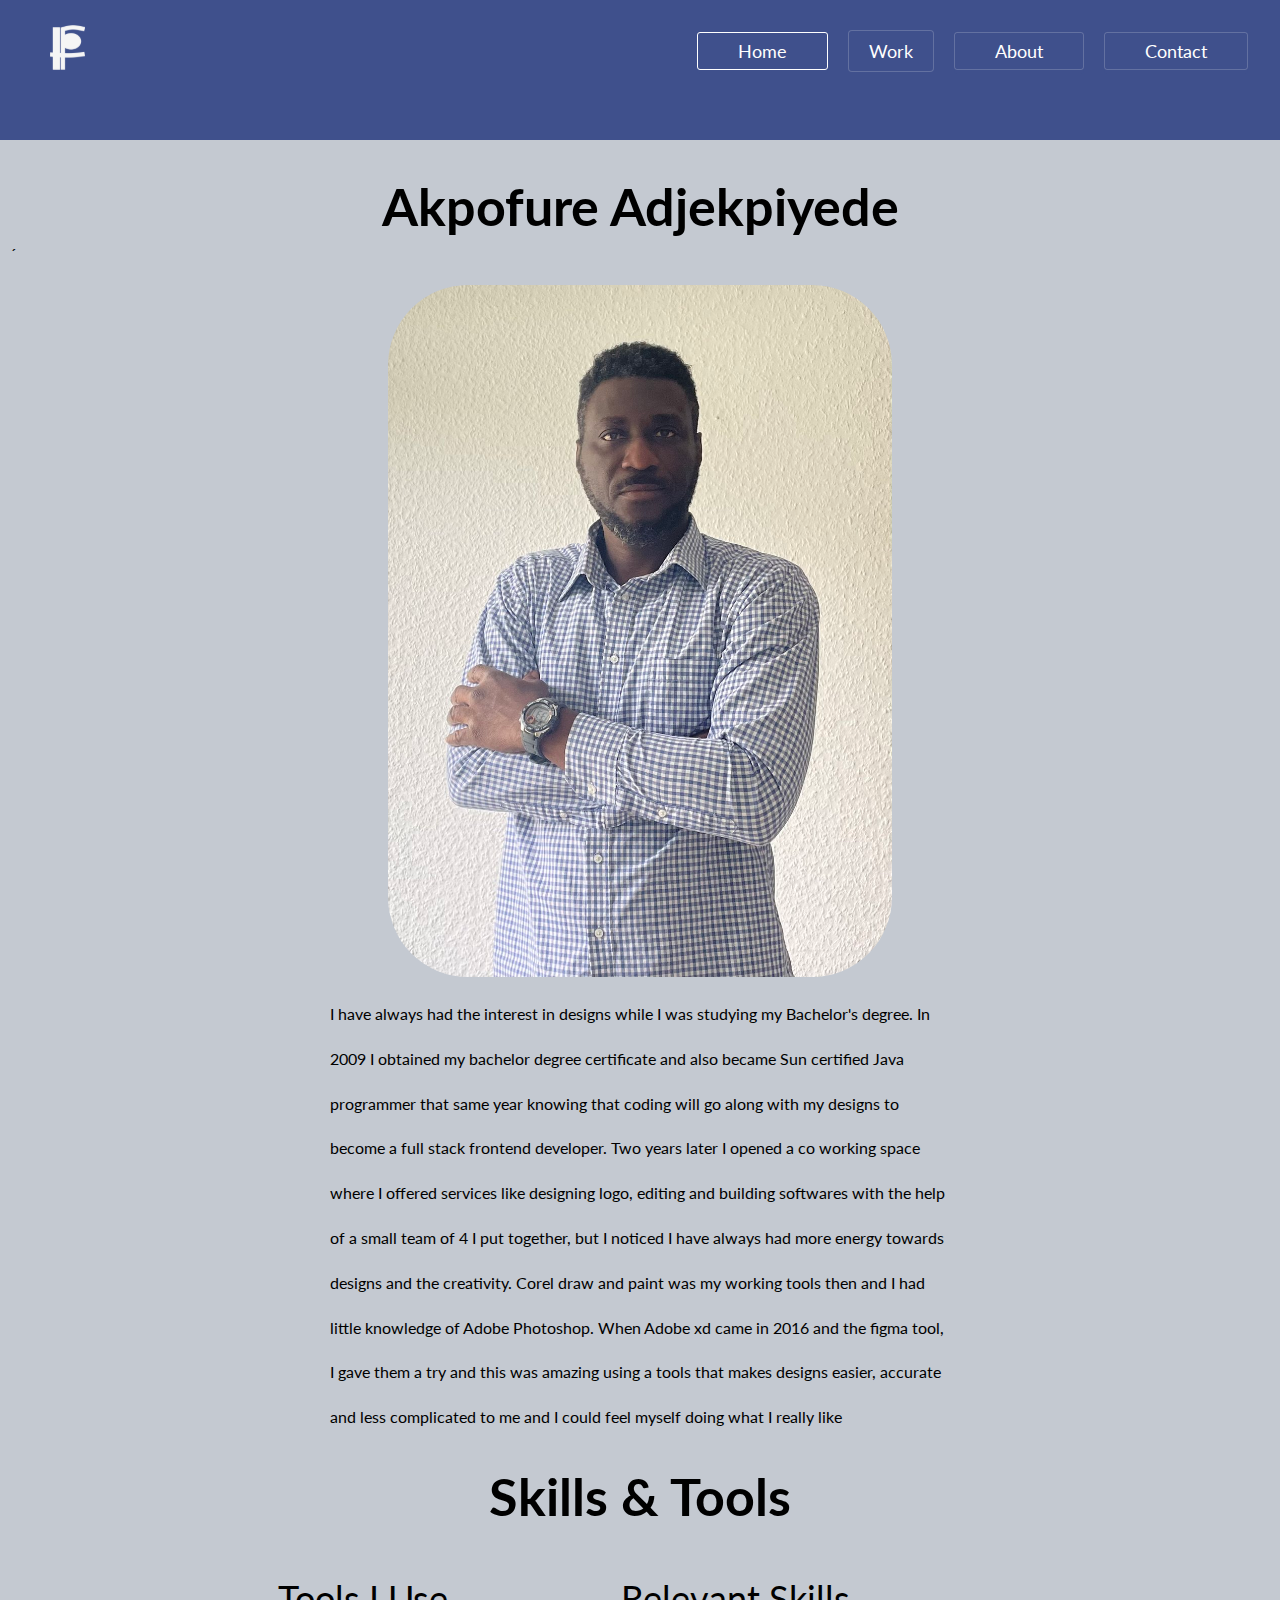
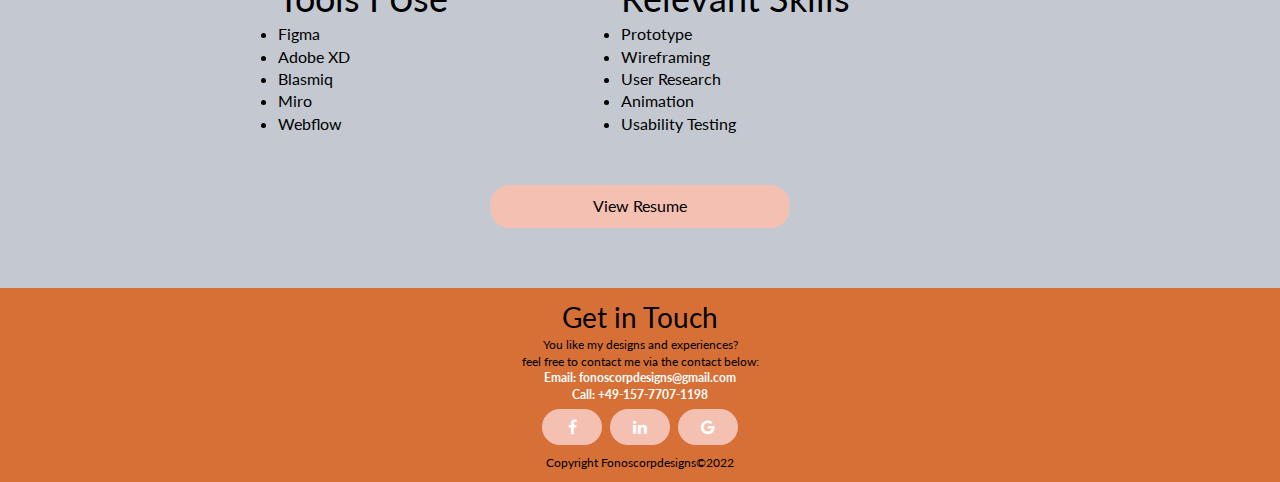
==== about.html @ 15b3d76a "Initial commit" ====
<!DOCTYPE html>
<html lang="en" dir="ltr">
<!--Head Section-->

<head>
    <meta charset="utf-8">
    <meta name="viewport" content="width=device-width, initial scale=1">
    <title>Fonoscorp Designs</title>
    <link rel="icon" type="image/x-icon" href="img/favicon.ico">
    <link href="https://fonts.googleapis.com/css?family=Lato:300,400,700" rel="stylesheet">
    <link rel="stylesheet" href="css/style.css">
    <link rel="stylesheet" href="https://cdnjs.cloudflare.com/ajax/libs/font-awesome/4.7.0/css/font-awesome.min.css">
    <script src="https://code.jquery.com/jquery-3.6.1.min.js" integrity="sha256-o88AwQnZB+VDvE9tvIXrMQaPlFFSUTR+nldQm1LuPXQ=" crossorigin="anonymous"></script>
    <script src="js/script.js"></script>
</head>

<body>
    <!--Header Section-->
   <header>
    <div class="container top-heading">
      <div class="navtoggle" id="myNavtoggle">
        <label class="logo"><a href="index.html">
            <img src="img/logo-1.svg" alt="Fonoscorp"></a>
        </label>
        <nav>
          <ul>
        <li><a class="active" href="index.html">Home</a></li>
<li class="dropdown">
  <div onclick="myFunction()" class="dropbtn">Work</div>
  <div id="myDropdown" class="dropdown-content">
    <a href="android.html">SoundMix</a>
	  <a href="pocket-vault.html">Pocket Vault</a>
    <a href="vintage-app.html">Vintage App</a>
  </div>
</li>
            <li><a href="about.html">About</a></li>
            <li><a href="#footer">Contact</a></li>
            <li><a href="javascript:void(0);" class="icon" onclick="menuToggle()"><i class="fa fa-bars"></i></a></li>
          </ul>

        </nav>
      </div>
    </div>
  </header>


    <div class="main">

        <!--Main Hero Section-->

        <!--Project Section-->
        <div class="column profile-name">
            <h2>
                Akpofure Adjekpiyede
            </h2>
        </div>´

        <div class="profile-pic">
            <picture>
                <img src="img/vintage-app-img/profile_pic.jpeg" alt="Project 1" />
            </picture>
        </div>
        <div class="container">
            <!--Project 1 Section-->

            <div class="row">
                <div class="column about">
                    <p>I have always had the interest in designs while I was studying my Bachelor's degree.

                        In 2009 I obtained my bachelor degree certificate and also became Sun certified Java programmer that same year knowing that coding will go along with my designs to become a full stack frontend developer.

                        Two years later I opened a co working space where I offered services like designing logo, editing and building softwares with the help of a small team of 4 I put together, but I noticed I have always had more energy towards designs and the creativity.

                        Corel draw and paint was my working tools then and I had little knowledge of Adobe Photoshop. When Adobe xd came in 2016 and the figma tool, I gave them a try and this was amazing using a tools that makes designs easier, accurate and less complicated to me and I could feel myself doing what I really like
                    </p>
                </div>
            </div>
            <!--Project 2 Section-->
            <div class="row tools-and-skills-heading">
                <h2>Skills & Tools</h2>
            </div>
            <div class="grid-container-2">
                <div class="grid-item-2">
                    <h4>Tools I Use</h4>
                    <ul>
                        <li>Figma</li>
                        <li>Adobe XD</li>
                        <li>Blasmiq</li>
                        <li>Miro</li>
                        <li>Webflow</li>
                    </ul>
                </div>
                <div class="grid-item-2">
                    <h4>Relevant Skills</h4>
                    <ul>
                        <li>Prototype</li>
                        <li>Wireframing</li>
                        <li>User Research</li>
                        <li>Animation</li>
                        <li>Usability Testing</li>
                    </ul>
                </div>
            </div>

            <div class="column">
                <div class="resume">
                    <a href="img/cv/cvdocu.pdf" class="button">View Resume</a>
                </div>
            </div>
        </div>
    </div>

    <!--Footer Section-->



    <footer>
		<div class="foot-menu">
        <div class="container">
            <div class="contact-text">

                <h3>Get in Touch</h3>
                <p>You like my designs and experiences?<br>
                    feel free to contact me via the contact below:</p>
            </div>
            <div class="contact">
                Email: <a href="mailto:fonoscorp1@gmail.com">fonoscorpdesigns@gmail.com</a><br>
                Call: <a href="tel:+4915777071198">+49-157-7707-1198</a>
            </div>



            <div class="social-link">
                <a href="https://www.facebook.com/" class="fa fa-facebook"></a>
                <a href="https://www.linkedin.com/" class="fa fa-linkedin"></a>
                <a href="https://www.google.com/" class="fa fa-google"></a>
            </div>

            <div class="copy">
                <p>Copyright Fonoscorpdesigns&copy;2022</p>
            </div>

        </div>
</div>
    </footer>

</body></html>
---- css/style.css ----
/*
Colors used:
Primary Color (Blue): #1877F2;
Secondary Color (Green): #white; */

* {
    padding: 0;
    margin: 0;
}

body {
    
    font-family: 'Lato', sans-serif;
    line-height: 1.4;
}

/* =======header=========== */
.logo {
    width: 40%;
}

.logo img {
    width: 30px;
    margin-bottom: 10px;
    margin-left: 20px;

}
.navtoggle li:not(:last-child) {
    display: none;
}
nav li {
    display: inline-block;
    margin: 0 10px;
    line-height: 40px;
    font-size: 12px;
    list-style: none;
    margin-bottom: 10px;
    border: 2px solid rgba(159, 191, 221, 0.3);
    border-radius: 2px;
}
nav li:last-child {
    border: 0;
    margin: 0;
    line-height: 0;
    color: green;
}


nav a {
    color: while;
    font-size: 16px;
    border: 1px solid transparent;
    padding: 2px 6px;
    border-radius: 3px;
}

.container {
    padding: 10px;
    margin: auto;
}

.top-heading {
    background-color: #3F508C;
}

img {
    width: 100%;
}

.project-pic {
    width: 40%;
    margin-left: auto;
    margin-right: auto;
}

.profile-pic {
    width: 80%;
    margin-left: auto;
    margin-right: auto;
}

.frames {
    width: 60%;
    margin-left: auto;
    margin-right: auto;
}

.row {
    display: inline-block;
    margin-bottom: 20px;
}

h2 {
    text-align: center;
    font-size: 3.25em;
    font-weight: 700;
}

h3 {
    font-size: 1.75em;
    font-weight: 400;
}

.preview {
    width: 80%;
    text-align: center;
    margin-left: auto;
    margin-right: auto;
}

h4 {
    width: 100%;
    align-content: center;
    font-size: 2.25em;
    font-weight: 400;
}

h5 {
    text-align: center;
    margin-top: 0;
    margin-bottom: 10px;
    padding: 30px;
}

a {
    text-decoration: none;
    color: #ffffff;
}

a:hover {
    color: #D77037;
}

a:active {
    color: #3F508C;
}

/* ========dropdown section========== */
.dropbtn {
  background-color: #3F508C;
  color: #fff;
  font-size: 18px;
  border: none;
  cursor: pointer;
	border: 1px solid rgba(255, 255, 255, 0.19);
	padding: 0px 20px;
	border-radius: 4px;
	transition: ease-out 0.3s;

}

.dropbtn:hover {
		 color: #D77037;

}

.dropdown {
  position: relative;
  display: inline-block;
	color: #fff;
}
.dropdown li {
	background-color: #3F508C;
}

.dropdown-content {
  display: none;
  position: absolute;
  min-width: 160px;
  overflow: auto;
  box-shadow: 0px 8px 16px 0px rgba(0,0,0,0.2);
  z-index: 1;
}

.dropdown-content a {
  color: black;
  background-color: #f1f1f1;
  padding: 2px 16px;
	height: 40px;
  text-decoration: none;
  display: block;
  margin-bottom: 2px;
}

.dropdown a:hover {background-color: #ddd;}

.show {display: block;}

/* ========main section========== */
.main {
    margin-top: 20px;
    padding: 10px;
}

.grid-container {
    margin-bottom: 30px;
}

.grid-item-2 {
    width: 60%;
    padding: 10px;
    margin-left: auto;
    margin-right: auto;
}

.grid-item-3 {
    width: 60%;
    margin-left: auto;
    margin-right: auto;
}

.grid-item-3 img {
    width: 100%;
}

.main-project {
    margin-top: 20px;
    padding: 10px;
}

.profile-name {
    text-align: center;
}

.profile-pic img {
    border-radius: 80px;
}

.ideation ul {
    padding-top: 20px;
    margin: auto;
}

.brief,
.wireframe-text p {
    text-align: center;
    margin-top: 20px;
    margin-bottom: 20px;
}

.mockups {
    margin-top: 20px;
}

.tools-and-skills-heading {
    width: 100%;
    text-align: center;
}

.button {
    width: 280px;
    display: inline-block;
    text-align: center;
    color: #000;
    background-color: #F4C0B2;
    text-decoration: none;
    font-weight: 400;
    box-shadow: inset 0 0 0 0 #D77037;
    padding: 10px;
    border-radius: 20px;
    transition: ease-out 0.3s;
    margin-top: 10px;
}

.button:hover {
    box-shadow: inset 300px 0 0 0 #EDA379;
    cursor: pointer;
    color: #000;
}

.resume {
    text-align: center;
}
/* =======Pocket Vault=========== */
.project-heading{
	width: 60%;
	text-align: center;
	margin-left: auto;
	margin-right: auto;
	margin-top: 40px;
}
.guiding-heading {
	text-align: center;
	margin-top: 40px;
}
.the-w-heading {
	width: 80%;
	margin-left: auto;
	margin-right: auto;
}
.the-w-heading li {
	text-align: left;
}
.guiding-text {
	margin-bottom: 10px;
}
.explain-area {
	margin-top: 40px;
}
.explain-area p{
	margin-bottom: 10px;
	background-color: #F4C211;
	padding: 20px;
	border-radius: 20px;
}
.workflow-tab {
	background-color: #fff;
}
/* =======iOS and Android=========== */
.approach-tab {
	margin-top: 20px;
}
.research-area p {
	background-color: #D77037;
	padding: 10px;
	color: #fff;
	margin-bottom: 20px;
	margin-top: 10px;
}
.sketch-tab {
	margin-top: 40px;
}
.findings-area {
	margin-top: 40px;
	text-align: center;
}
.findings-tab {
	margin-bottom: 20px;
}
.flow-area {
	background-color: #D77037;
}
.wireframes-area {
	margin-top: 40px;
	margin-bottom: 30px;
}
.wireframes-area p{
	text-align: center;
}
.wireframes-tab {
	margin-bottom: 30px;
}
.style-tab {
	margin-top: 30px;
}
.sub-heading {
	text-align: center;
}
.style-tab{
	text-align: center;
}
.font-area {
	display: flex;
	text-align: center;
	
}
.styling {
	width: 50%;
	margin-left: auto;
	margin-right: auto;
}
.final-designs-area img{
	margin-bottom: 20px;
}



/* ========Footer========== */

.contact-text p {
    text-align: center;
    font-size: 12px;
}

.foot-menu {
    background-color: #D77037;
    text-align: center;
}

.contact,
.contact a {
    font-size: 12px;
    color: #ffffff;
    font-weight: 700
}

.contact a:hover {
    color: #D9D9D9;
}

.fa-bars {
    padding: 6px;
    font-size: 30px;
    width: 40px;
    border-radius: 4px;
    text-align: center;
    text-decoration: none;
    margin: 5px 2px;
}
.fa-facebook,
.fa-linkedin,
.fa-google{
    padding: 10px;
    font-size: 30px;
    width: 40px;
    border-radius: 20px;
    text-align: center;
    text-decoration: none;
    margin: 5px 2px;
}
.fa-bars:hover {
    opacity: 0.7;
    color: #F4C0B2;
}
.fa:hover {
    opacity: 0.7;
    color: #3F508C;
    background-color: #F4C0B2;
}

.fa-facebook {
    background-color: #F4C0B2;
    color: #ffffff;
}
.fa-facebook:hover {
    background-color: #F4C0B2;
    color: #3F508C;
}
.fa-linkedin {
    background-color: #F4C0B2;
    color: #ffffff;
}
.fa-linkedin:hover {
    background-color: #F4C0B2;
    color: #3F508C;
}

.fa-google {
    background-color: #F4C0B2;
    color: #ffffff;
}
.fa-google:hover {
    background-color: #F4C0B2;
    color: #3F508C;
}

.copy {
    width: 100%;
    font-size: 12px;
    display: inline-block;
    text-align: center;
}
.travel-project-pic {
    width: 100%;
    max-width: 100%;
    height: auto;
}

@keyframes color-change {
    from {
        fill: #edc655;
    }

    to {
        fill: #f76414;
    }
}

.sun {
    animation-duration: 4s;
    animation-name: color-change;
    animation-iteration-count: infinite;
    animation-direction: alternate;
    animation-timing-function: linear;
}

.sun {
    animation: 4s color-change infinite alternate linear;
}

@keyframes cloud-move {
    from {
        transform: translate(0, 50px);
    }

    to {
        transform: translate(200px, 50px);
    }
}

.cloud-front {
    animation-duration: 30s;
    animation-name: cloud-move;
    animation-iteration-count: infinite;
    animation-direction: alternate;
    animation-timing-function: linear;
}

@keyframes cloud-move-reverse {
    from {
        transform: translate(446px, 48px);
    }

    to {
        transform: translate(100px, 48px);
    }
}

.cloud-back {
    animation: 34s cloud-move-reverse infinite alternate linear;
}

.navtoggle,
.responsive {
    position: relative;
}

.navtoggle li .icon {
    position: absolute;
    right: 0;
    top: 2px;
    font-size: 38px;
}

.navtoggle.responsive li {
    display: block;
}


.logo img {
    margin-top: 15px;
}
.specifics-area {
		background-color: #FEBF9C;
	}
.iosframe {
	width: 80%;
	margin-left: auto;
	margin-right: auto;
		margin-top: 20px;
	}
.iosname {
	text-align: center;
	margin-top: 40px;
}

/* ========Responsive========== */
@media screen and (max-width: 374px) {
    nav ul {
        width: 100%;
    }

    nav li {
        padding: 0;
        margin: 0;
    }
	
}


@media screen and (min-width: 768px) {
    body {
    background-color: #C4C9D1;
}
    .navtoggle li .icon {
        display: none;
    }

    .navtoggle li:not(:last-child) {
        display: inline-block;
    }

    .logo {
        width: 30%;
        float: left;
        margin-top: 0;
    }

    .logo img {
        width: 35px;
    }

    nav {
        height: 100px;
        width: 100%;
        background: #3F508C;
        padding-top: 20px;
    }

    nav > ul > li {
        display: inline-block;
    }

    nav ul {
        float: right;
        margin-right:40px;

    }

    nav li {
        display: inline-block;
        margin: 0 2px;
        line-height: 40px;
        border-radius: 4px;
        background-color: #3F508C;
        border: none;
    }
    nav li:hover {
    border: 0 solid white;
        transition: .9s;

}

    nav a {
        font-size: 18px;
        border: 1px solid rgba(255, 255, 255, 0.19);
        padding: 7px 20px;
    }

    a:hover {
        transition: .5s;
    }
    .active {
        border: 1px solid white;
        transition: .5s;
    }

    .profile-pic {
        width: 40%;
        margin-left: auto;
        margin-right: auto;
    }

    .container {
        margin: auto;
    }

    a:active {
        color: #D77037;
    }

    h5 {
        margin-left: auto;
        margin-right: auto;
        font-size: 24px;
        padding: 0;

    }

    /* ========index========== */
    .grid-container {
        width: 100%;
        display: grid;
        grid-template-columns: 55% 45%;
        padding: 10px;
    }

    .grid-item {
        padding: 10px;
        font-size: 17px;
        text-align: center;
    }

    /* ========my work========== */
    .grid-item h3 {
        font-size: 24px;
        margin-top: 40px;
    }

    .grid-item-3 h5 {
        font-size: 16px;
        padding: 0;
    }

    .grid-item-3 {
        padding: 10px;
        margin-left: auto;
        margin-right: auto;
    }

    .grid-container-3 {
        width: 100%;
        display: grid;
        grid-template-columns: auto auto auto auto;
    }

    .grid-container-2 {
        width: 100%;
        display: grid;
        grid-template-columns: 50% 50%;
        padding: 10px;

    }

    .grid-container-2 {
        width: 100%;
        display: grid;
        grid-template-columns: 50% 50%;
        padding: 10px;

    }

   .grid-item-2 {
        width: 80%;
        padding: 10px;
        margin-left: auto;
        margin-right: auto;
    }

    .tools-and-skills-heading {
        width: 100%;
        text-align: center;
    }

    /* ========about========== */
    .resume {
        margin-top: 20px;
        margin-bottom: 40px;
    }

    .about p {
        width: 60%;
        margin-left: auto;
        margin-right: auto;
    }
	
	.findings-area {
		display: flex;
	}
	.findings-tab {
		width: 100%;
		padding: 40px;
	}
	.finding-text p {
		text-align: center;
		width: 80%;
		margin-left: auto;
		margin-right: auto;
		margin-top: 0;
		margin-bottom: 40px;
	}
	.specifics-area {
		background-color: #FEBF9C;
	}
	.guiding-heading-pics {
		display: flex;
		width: 80%;
		margin-left: auto;
		margin-right: auto;
	}
	.specifiecs-area {
		padding: 40px;
	}
	.explain-area {
		width: 60%;
		padding: 40px;
		margin-left: auto;
		margin-right: auto;
	}
	.delivery-area {
		width: 60%;
		margin-left: auto;
		margin-right: auto;
	}
	
}

@media screen and (min-width: 992px) {
     body {
    background-color: #C4C9D1;
}
    .navtoggle li .icon {
        display: none;
    }

    .logo {
        float: left;
        margin-left: 20px;
        width: 50px;
    }

    .logo img {
        width: 35px;
    }

    nav {
        height: 100px;
        width: 100%;
        background: #3F508C;
        padding-top: 20px;
    }

    nav ul {
        float: right;
        margin-right: 10px;
    }

    nav li {
        display: inline-block;
        margin: 0 8px;
        line-height: 40px;
        border-radius: 4px;
        background-color: #3F508C;
        border: none;
    }

    nav a {
        font-size: 18px;
        border: 1px solid rgba(255, 255, 255, 0.19);
        padding: 7px 40px;
    }

     a:hover {
        transition: .5s;
    }
    .active {
        border: 1px solid white;
        transition: .5s;
    }
    h5 {
        font-size: 24px;
        width: 40%;
        margin: auto;
        padding: 10px;
    }

    .grid-container {
        width: 100%;
        display: grid;
        grid-template-columns: 60% 40%;
    }

    .grid-container-3 {
        width: 100%;
        display: grid;
        grid-template-columns: auto auto auto auto;
    }

    .grid-item-3 {
        padding: 10px;
        margin-left: auto;
        margin-right: auto;
    }

    .grid-item-3 h5 {
        width: 100%;
    }

    .grid-item {
        padding: 10px;
        font-size: 17px;
        text-align: center;
    }

    .grid-item h3 {
        margin-top: 120px;
    }

    .grid-container-2 {
        width: 60%;
        display: grid;
        grid-template-columns: auto auto;
        padding: 10px;
        margin-left: auto;
        margin-right: auto;
    }

    .grid-item-2 {
        width: 100%;
        padding: 10px;
        margin-left: auto;
        margin-right: auto;
    }

    .wireframe-text p {
        width: 60%;
        text-align: center;
        margin-left: auto;
        margin-right: auto;
    }

    .main-project {
        margin-top: 20px;
    }

    h2 {
        text-align: center;

    }

    .resume {
        margin-top: 20px;
        margin-bottom: 40px;
    }

    .profile-pic {
        width: 40%;
        margin-left: auto;
        margin-right: auto;
    }

    .project-pic img {
        display: block;
        width: 400px;
        margin-left: auto;
        margin-right: auto;
    }

    .preview h5 {
        width: 40%;
        text-align: center;
        margin-left: auto;
        margin-right: auto;
    }

    .profile-name {
        width: 100%;
        margin-left: auto;
        margin-right: auto;
    }

    .about p {
        width: 50%;
        margin: auto;
        line-height: 2.8;
    }

    .tools-and-skills-heading {
        width: 100%;
        text-align: center;
    }

    .profile-pic {
        margin-top: 20px;
        margin-left: auto;
        margin-right: auto;
    }


    .brief {
        width: 60%;
        margin-left: auto;
        margin-right: auto;
    }

    .ideation,
    .typo,
    .frames,
    .mockups {
        padding: 10px;
    }

    .mockups {
        width: 70%;
        margin-left: auto;
        margin-right: auto;
    }

    .frames {
        width: 40%;
        margin-left: auto;
        margin-right: auto;
    }

    .button {
        color: #000;
        transition: 0.2s opacity;
    }

    .button:hover {
        color: #000;
    }

    .travel-project-pic {
        width: 100%;
        max-width: 100%;
        height: auto;
    }
	
	.research-area {
		display: flex;
	}
	.approach-tab {
		width: 100%;
		padding: 10px;
	}
	
	.the-w-heading {
		margin-bottom: 40px;
	}
	
	/* ========iOS and Android========== */
	.project-pic {
		float: left;
	}
	.findings-area {
		display: flex;
	}
	.findings-tab {
		width: 100%;
		padding: 40px;
	}
	.finding-text p {
		text-align: center;
		width: 80%;
		margin-left: auto;
		margin-right: auto;
		margin-top: 0;
		margin-bottom: 40px;
	}
	.iosname {
		text-align: center;
		margin-top: 40px;
	}
	.iosframe {
		display: flex;
		margin-top: 20px;
		
	}
	.specifics-area {
		background-color: #FEBF9C;
	}
	.wireframes-area {
		width: 25%;
		padding: 10px;
	}
	.styleicons {
		display: flex;
	}
	.style-tab {
		width: 100%;
		padding: 20px;
	}
	.style-tab-area {
		display: flex;
	}
	.style-tab-area img {
		max-width: 30%;
		padding: 20px;
	}
	.final-designs-area {
		width: 100%;
		display: grid;
  	grid-template-columns: auto auto auto auto auto;
	}
	.pics {
		padding: 10px;
	}

	
	/* ========Pocket vault========== */
	
	.guide-n-deliverables {
		display: flex;
		width: 80%;
		margin-top: 40px;
		margin-left: auto;
		margin-right: auto;
	}
	.the-w-heading p{
		width: 80%;
		margin-left: auto;
		margin-right: auto;
	}
	.delivery-area img {
		width: 80%;
	}
	.guiding-n-explain {
		display: flex;
		margin-bottom: 40px;
	}
	.guiding-heading {
		width: 80%;
		margin-left: auto;
		margin-right: auto;
	}
	.guiding-heading-pics {
		display: flex;
		width: 80%;
		margin-left: auto;
		margin-right: auto;
	}
	.guiding-heading-pics img{
		width: 80%;
	}
	.the-w-heading {
		margin-top: 40px;
	}
	.specifiecs-area {
		padding: 40px;
	}
	.explain-area {
		width: 60%;
		padding: 40px;
		margin-left: auto;
		margin-right: auto;
	}
	
/* ========Osusu Games========== */
	
	.low-frames {
	width: 80%;
	margin-left: auto;
	margin-right: auto;
}
.all-games{
	display: flex;
}
.all-games img {
	padding: 20px;
	width: 80%;
}
	
	
    @keyframes color-change {
        from {
            fill: #edc655;
        }

        to {
            fill: #f76414;
        }
    }

    .sun {
        animation-duration: 4s;
        animation-name: color-change;
        animation-iteration-count: infinite;
        animation-direction: alternate;
        animation-timing-function: linear;
    }

    .sun {
        animation: 4s color-change infinite alternate linear;
    }

    @keyframes cloud-move {
        from {
            transform: translate(0, 50px);
        }

        to {
            transform: translate(200px, 50px);
        }
    }

    .cloud-front {
        animation-duration: 30s;
        animation-name: cloud-move;
        animation-iteration-count: infinite;
        animation-direction: alternate;
        animation-timing-function: linear;
    }

    @keyframes cloud-move-reverse {
        from {
            transform: translate(446px, 48px);
        }

        to {
            transform: translate(100px, 48px);
        }
    }

    .cloud-back {
        animation: 34s cloud-move-reverse infinite alternate linear;
    }
}
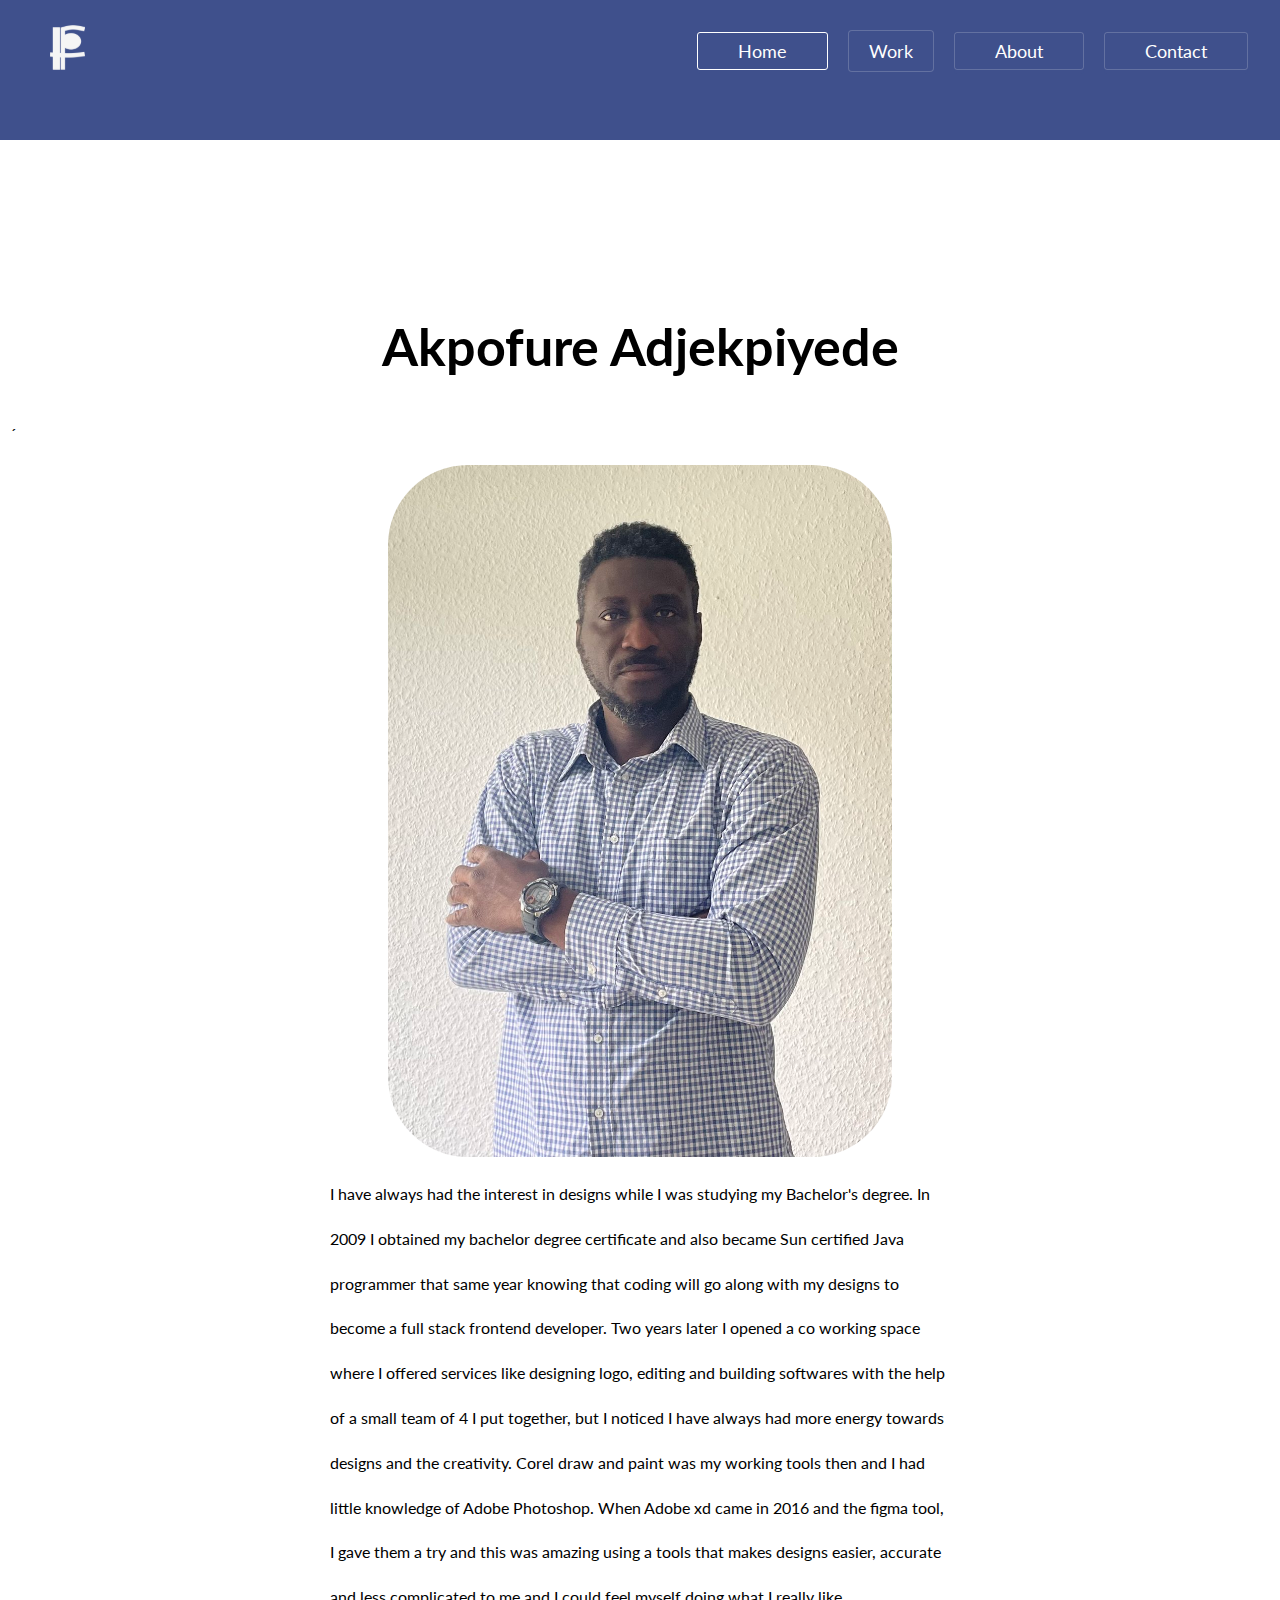
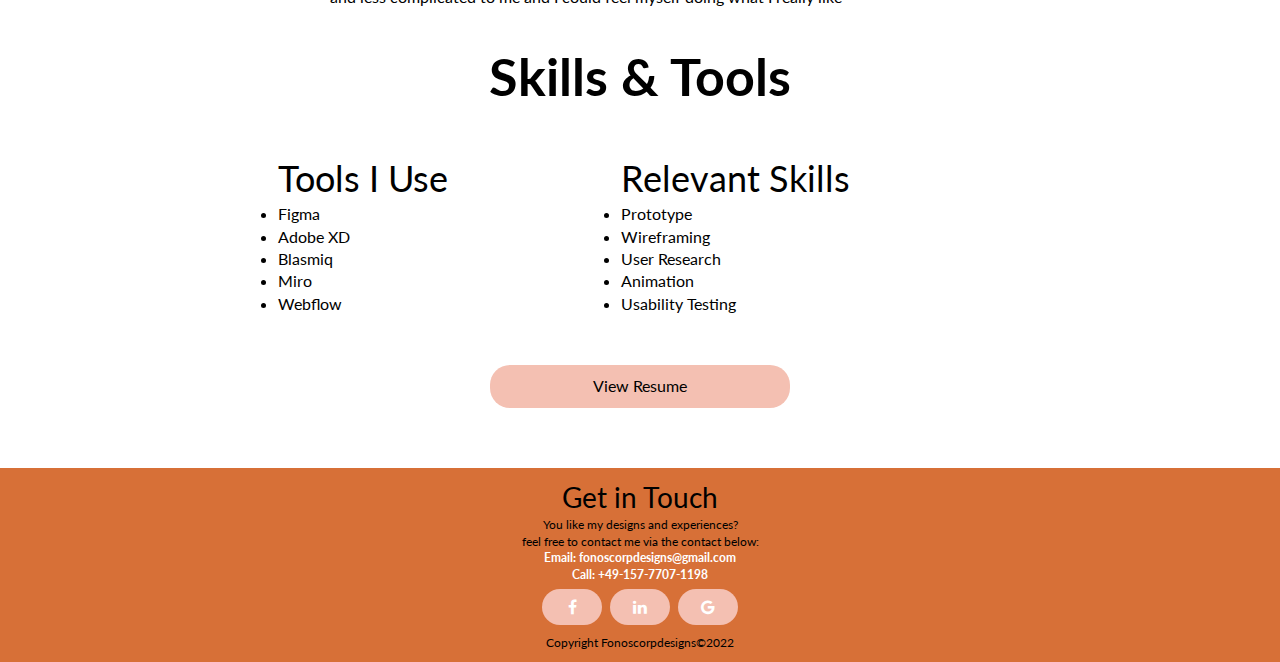
==== commit 6304d2ca: "updated" ====
--- a/about.html
+++ b/about.html
@@ -29,8 +29,11 @@
   <div onclick="myFunction()" class="dropbtn">Work</div>
   <div id="myDropdown" class="dropdown-content">
     <a href="android.html">SoundMix</a>
-	  <a href="pocket-vault.html">Pocket Vault</a>
+	   <a href="pocket-vault.html">Pocket Vault</a>
+	  <a href="country-recipe.html">Country Recipe</a>
     <a href="vintage-app.html">Vintage App</a>
+	  <a href="game.html">Game App</a>
+	  <a href="travel-app.html">Travel App</a>
   </div>
 </li>
             <li><a href="about.html">About</a></li>
--- a/css/style.css
+++ b/css/style.css
@@ -9,7 +9,6 @@
 }
 
 body {
-    
     font-family: 'Lato', sans-serif;
     line-height: 1.4;
 }
@@ -71,6 +70,7 @@
     width: 40%;
     margin-left: auto;
     margin-right: auto;
+
 }
 
 .profile-pic {
@@ -230,7 +230,10 @@
     padding-top: 20px;
     margin: auto;
 }
-
+.brief {
+	margin-top: 20px;
+    margin-bottom: 20px;
+}
 .brief,
 .wireframe-text p {
     text-align: center;
@@ -295,7 +298,10 @@
 	margin-bottom: 10px;
 }
 .explain-area {
-	margin-top: 40px;
+	margin-bottom: 40px;
+	width: 80%;
+	margin-left: auto;
+	margin-right: auto;
 }
 .explain-area p{
 	margin-bottom: 10px;
@@ -544,6 +550,51 @@
 	margin-top: 40px;
 }
 
+/* ========country recipe session========== */
+.country-logo-area {
+	background-color: #DC4747;
+	padding: 20px;
+	color: #fff;
+	margin-bottom: 20px
+}
+.country-logo-area img{
+	width: 40%;
+}
+.cooking-heading {
+	padding: 4px;
+	margin-bottom: 40px;
+	margin-top: 40px;
+}
+.early-reserach {
+	border: 2px solid #DC4747;
+	padding: 20px;
+	margin-top: 20px;
+	border-radius: 40px;
+}
+.early-reserach p {
+	margin-top: 10px;
+}
+.why-recipe {
+	background-color: #DC4747;
+	padding: 10px;
+	text-align: center;
+	color: #fff;
+	margin-top: 40px;
+}
+.why-the-recipe ul li {
+	width: 80%;
+	margin-left: 20px;
+}
+.cooking-finding {
+	margin-top: 40px;
+}
+.typo-tab,
+.persona-tab {
+	background-color: #DC4747;
+	padding: 40px;
+	margin-bottom: 20px;
+	border-radius: 20px;
+}
 /* ========Responsive========== */
 @media screen and (max-width: 374px) {
     nav ul {
@@ -762,12 +813,44 @@
 		margin-left: auto;
 		margin-right: auto;
 	}
+	/* ========Osusu Games========== */
+	.all-comp {
+		background-color: #4E9E99;
+	}
+	
+	.low-frames {
+	width: 80%;
+	margin-left: auto;
+	margin-right: auto;
+}
+.all-games{
+	display: flex;
+}
+.all-games img {
+	padding: 20px;
+	width: 80%;
+}
+.mock-area {
+	width: 100%;
+		background-image: url("../img/game/baloon2.jpeg");
+	background-size: cover;
+	margin-left: auto;
+	margin-right: auto;
+}
+	.mock-area img{
+		width: 40%;
+		padding: 40px;
+		margin-left: 140px;
+	}
+	.tab-long-comp {
+		width: 40%;
+	}
 	
 }
 
 @media screen and (min-width: 992px) {
      body {
-    background-color: #C4C9D1;
+    background-color: #fff;
 }
     .navtoggle li .icon {
         display: none;
@@ -833,7 +916,8 @@
     .grid-container-3 {
         width: 100%;
         display: grid;
-        grid-template-columns: auto auto auto auto;
+        grid-template-columns: auto auto auto auto auto;
+		padding: 40px;
     }
 
     .grid-item-3 {
@@ -914,9 +998,16 @@
     }
 
     .profile-name {
-        width: 100%;
-        margin-left: auto;
-        margin-right: auto;
+        width: 60%;
+        margin-left: auto;
+        margin-right: auto;
+		margin-bottom: 40px;
+    }
+	.profile-name p {
+        width: 60%;
+        margin-left: auto;
+        margin-right: auto;
+		
     }
 
     .about p {
@@ -988,7 +1079,42 @@
 	.the-w-heading {
 		margin-bottom: 40px;
 	}
-	
+	.project-head {
+	display: flex;
+		width: 80%;
+		margin-left: auto;
+		margin-right: auto;
+}
+	.profile-name {
+		margin-top: 140px;
+	}
+	.idea-n-key {
+		display: flex;
+	}
+	.ideation {
+		padding: 40px;
+	}
+	.ideation li {
+		margin-left: 20px;
+	}
+	.style-n-board {
+		display: flex;
+		width: 90%;
+		margin-left: auto;
+	}
+	.typo1 img {
+		width: 400px;
+	}
+	.typo img {
+		max-width: 85%;
+	}
+	.parlet-area {
+		width: 80%;
+		margin-left: auto;
+		margin-right: auto;
+		margin-bottom: 40px;
+	}
+
 	/* ========iOS and Android========== */
 	.project-pic {
 		float: left;
@@ -1045,6 +1171,10 @@
 	}
 	.pics {
 		padding: 10px;
+	}
+	.tab {
+		text-align: center;
+		margin-bottom: 20px;
 	}
 
 	
@@ -1097,7 +1227,9 @@
 	}
 	
 /* ========Osusu Games========== */
-	
+	.all-comp {
+		background-color: #4E9E99;
+	}
 	.low-frames {
 	width: 80%;
 	margin-left: auto;
@@ -1106,11 +1238,28 @@
 .all-games{
 	display: flex;
 }
+	.tab p {
+		text-align: center;
+	}
 .all-games img {
 	padding: 20px;
 	width: 80%;
 }
-	
+.mock-area {
+	width: 100%;
+		background-image: url("../img/game/baloon2.jpeg");
+	background-size: cover;
+	margin-left: auto;
+	margin-right: auto;
+}
+	.mock-area img{
+		width: 40%;
+		padding: 40px;
+		margin-left: 140px;
+	}
+	.tab-long-comp {
+		width: 40%;
+	}
 	
     @keyframes color-change {
         from {
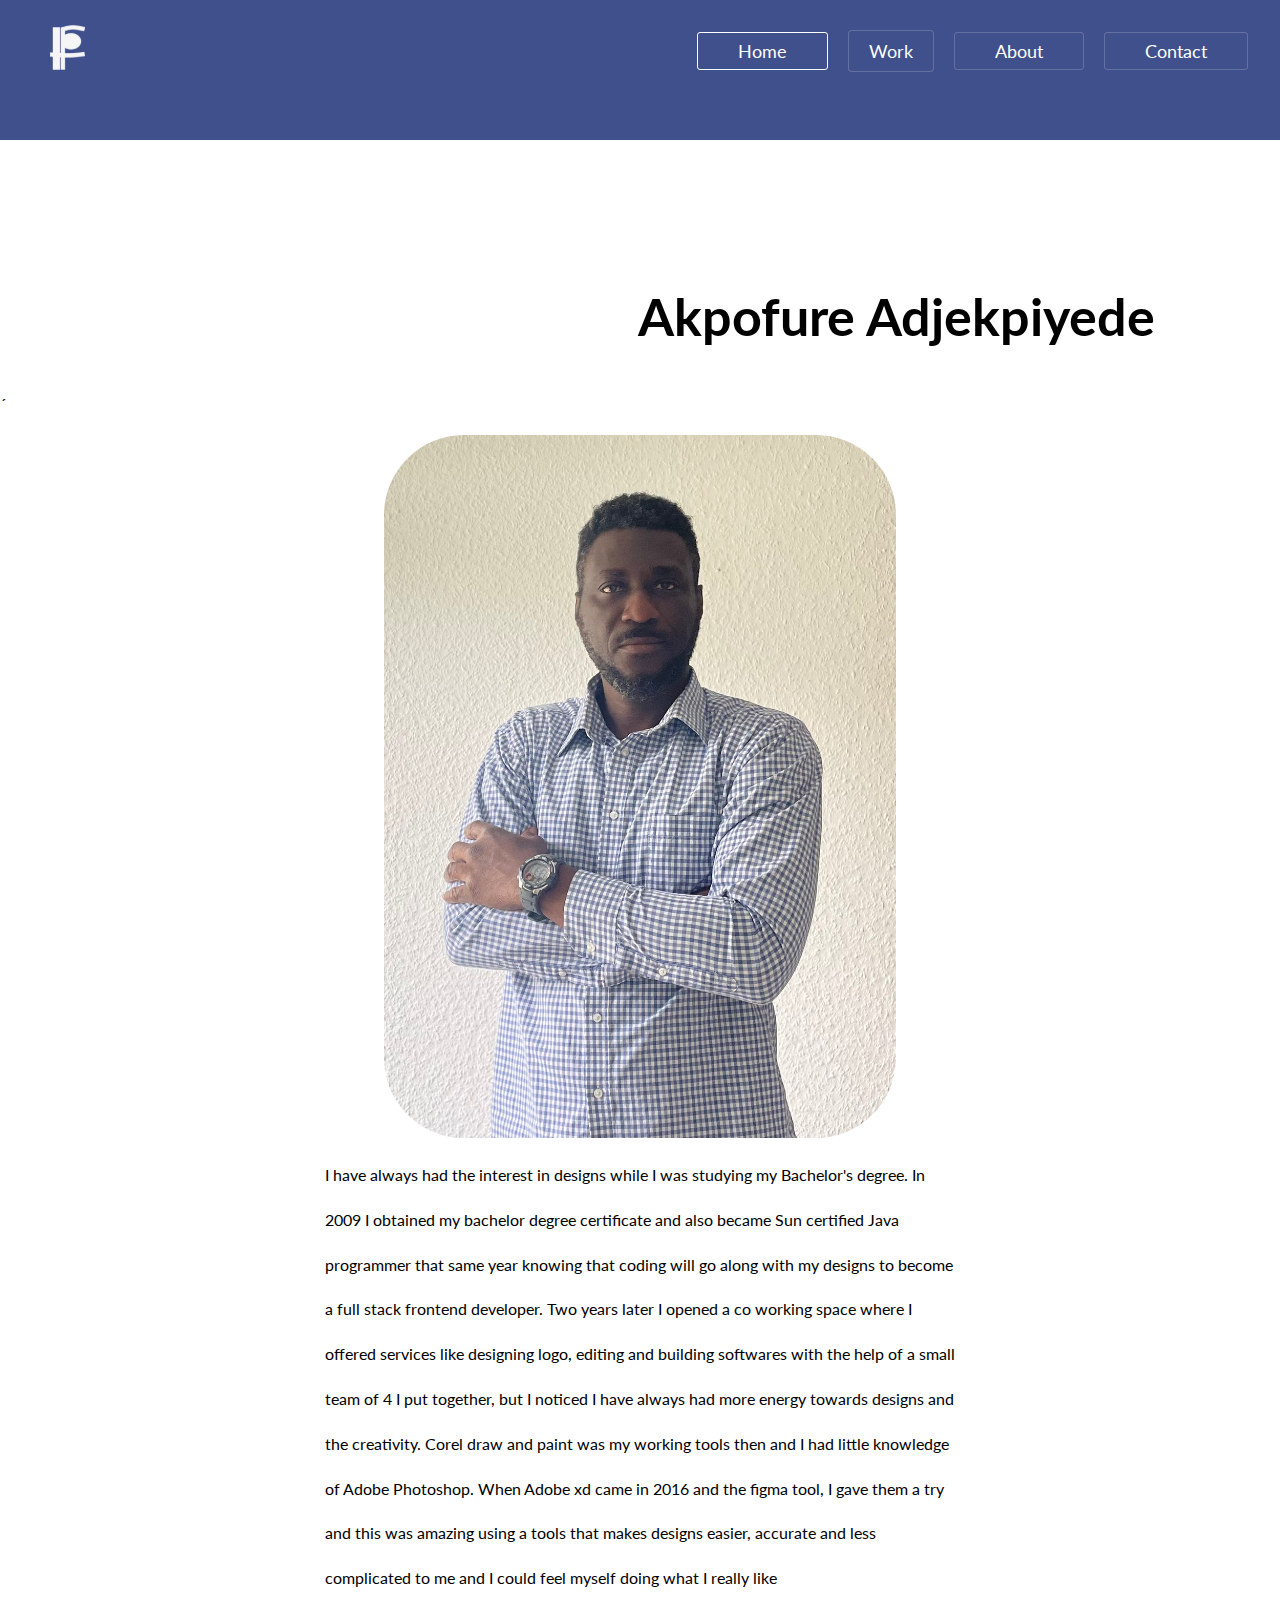
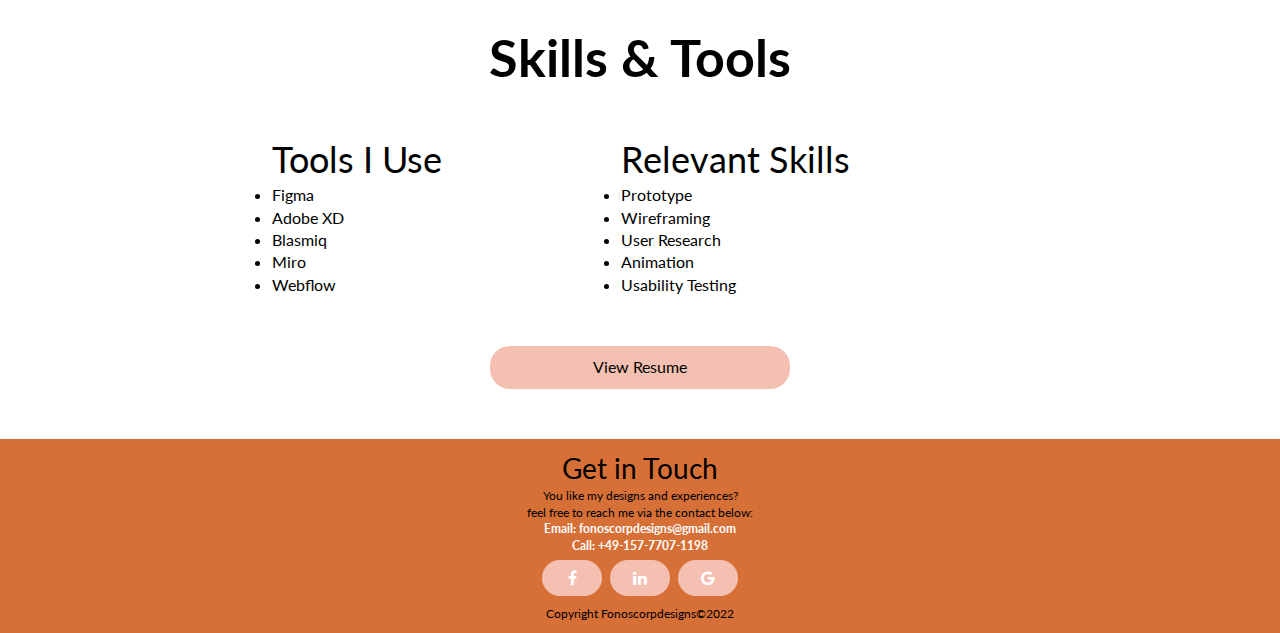
==== commit ff8b0ad9: "updated 18th" ====
--- a/about.html
+++ b/about.html
@@ -124,7 +124,7 @@
 
                 <h3>Get in Touch</h3>
                 <p>You like my designs and experiences?<br>
-                    feel free to contact me via the contact below:</p>
+                    feel free to reach me via the contact below:</p>
             </div>
             <div class="contact">
                 Email: <a href="mailto:fonoscorp1@gmail.com">fonoscorpdesigns@gmail.com</a><br>
--- a/css/style.css
+++ b/css/style.css
@@ -188,8 +188,8 @@
 
 /* ========main section========== */
 .main {
+	width: 100vw;
     margin-top: 20px;
-    padding: 10px;
 }
 
 .grid-container {
@@ -212,14 +212,21 @@
 .grid-item-3 img {
     width: 100%;
 }
+.grid-item {
+	width: 90%;
+	margin-left: auto;
+	margin-right: auto;
+}
 
 .main-project {
     margin-top: 20px;
-    padding: 10px;
 }
 
 .profile-name {
     text-align: center;
+}
+.country-profile-name {
+	text-align: center;
 }
 
 .profile-pic img {
@@ -287,7 +294,7 @@
 	margin-top: 40px;
 }
 .the-w-heading {
-	width: 80%;
+	width: 60%;
 	margin-left: auto;
 	margin-right: auto;
 }
@@ -327,10 +334,14 @@
 	margin-top: 40px;
 }
 .findings-area {
-	margin-top: 40px;
+	display: flex;
+	width: 80%;
+	margin-top: 20px;
 	text-align: center;
 }
 .findings-tab {
+	width: 80%;
+	padding: 20px;
 	margin-bottom: 20px;
 }
 .flow-area {
@@ -552,18 +563,26 @@
 
 /* ========country recipe session========== */
 .country-logo-area {
+	width: 60%;
 	background-color: #DC4747;
 	padding: 20px;
 	color: #fff;
-	margin-bottom: 20px
+	margin-top: 40px;
+	margin-bottom: 20px;
+	margin-left: auto;
+	margin-right: auto;
+	border-radius: 20px;
 }
 .country-logo-area img{
 	width: 40%;
 }
 .cooking-heading {
+	width: 90%;
 	padding: 4px;
 	margin-bottom: 40px;
 	margin-top: 40px;
+	margin-left: auto;
+	margin-right: auto;
 }
 .early-reserach {
 	border: 2px solid #DC4747;
@@ -581,11 +600,15 @@
 	color: #fff;
 	margin-top: 40px;
 }
+
 .why-the-recipe ul li {
 	width: 80%;
 	margin-left: 20px;
 }
 .cooking-finding {
+	width: 80%;
+	margin-left: auto;
+	margin-right: auto;
 	margin-top: 40px;
 }
 .typo-tab,
@@ -595,6 +618,45 @@
 	margin-bottom: 20px;
 	border-radius: 20px;
 }
+.jtbd-area {
+	width: 90%;
+	margin-left: auto;
+	margin-right: auto;
+}
+.jtbd-area p {
+	width: 80%;
+	padding: 2px;
+	margin-bottom: 4px;
+}
+.jtbd1 {
+	margin-bottom: 20px;
+}
+.recipe-final-tab {
+	background-color: #000;
+}
+.recipe-tab{
+	padding: 20px;
+}
+.participants {
+	width: 90px;
+}
+.participants {
+		width: 100%;
+		padding: 10px;
+	}
+	.the-participants {
+		margin-left: auto;
+		margin-right: auto;
+		width: 80%;
+		padding: 20px;
+	}
+.all-games{
+	display: flex; 
+}
+.tab img{
+	width: 90%;
+}
+
 /* ========Responsive========== */
 @media screen and (max-width: 374px) {
     nav ul {
@@ -778,10 +840,7 @@
 	.findings-area {
 		display: flex;
 	}
-	.findings-tab {
-		width: 100%;
-		padding: 40px;
-	}
+
 	.finding-text p {
 		text-align: center;
 		width: 80%;
@@ -823,6 +882,17 @@
 	margin-left: auto;
 	margin-right: auto;
 }
+	.big-comp-frames {
+		display: flex;
+		width: 80%;
+		margin-left: auto;
+		margin-right: auto;
+		background-color: #FFF;
+		padding: 40px;
+	}
+	.big-comp-frames img {
+		width: 100%;
+	}
 .all-games{
 	display: flex;
 }
@@ -843,10 +913,164 @@
 		margin-left: 140px;
 	}
 	.tab-long-comp {
-		width: 40%;
+		width: 100%;
 	}
 	
 }
+/* ========Country recipe session========== */
+	.cooking-heading p{
+		width: 60%;
+		margin-left: auto;
+		margin-right: auto;
+	}
+	.early-approach-area {
+		width: 60%;
+		padding: 20px;
+		margin-left: auto;
+		margin-right: auto;
+	}
+	.early-reserach {
+		width: 100%;
+		padding: 40px;
+		margin-left: auto;
+		margin-right: auto;
+	}
+	.approach-heading {
+		text-align: center;
+	}
+	.why-the-recipe {
+		width: 90%;
+		padding: 20x;
+		text-align: left;
+		padding: 20px;
+	}
+	.why-the-recipe p{
+
+		background-color: #FCEFE9;
+		padding: 4px;
+		margin-left: 10px;
+	}
+	.recipe-areas {
+		width: 100%;
+		display: grid;
+		grid-template-columns: auto;
+		margin-left: auto;
+		margin-right: auto;
+		padding: 20px;
+	}
+	.findings-area {
+		width: 80%;
+		margin-left: auto;
+		margin-right: auto;
+	}
+	.findings-tab-pic {
+		width: 50%;
+		padding: 20px;
+	}
+	.findings-tab p {
+		padding: 20px;
+		width: 100%;
+		text-align: center:
+	}
+	.findings-tab img {
+		width: 100%;
+		padding: 40px;
+	}
+	.inspiration-tab-area {
+		display: flex;
+	}
+	.sketch-frame {
+		width: 80%;
+		display: grid;
+		grid-template-columns: auto auto auto auto auto;
+		margin-left: auto;
+		margin-right: auto;
+	}
+	.sketch-frame img{
+		width: 100%;
+	} 
+	.personas {
+		display: flex;
+		margin-left: auto;
+		margin-right: auto;
+		padding: 40px;
+	}
+	.persona-tab {
+		padding: 20px;
+		
+	}
+	.personas-tab img{
+		padding: 20px;
+		background-color: #FCEFE9;
+	}
+	.cook-specifiecs-area p{
+		width: 60%;
+		margin-left: auto;
+		margin-right: auto;
+		padding: 20px;
+	}
+	.jtbd-layers {
+		width: 90%;
+		margin-left: auto;
+		margin-right: auto;
+	}
+	.jtbd-steps {
+		padding: 10px;
+	}
+.jtbd1 p {
+		width: 100%;
+	}
+	.jtbd-steps-main {
+		width: 80%;
+		margin-left: auto;
+		margin-right: auto;
+	}
+	.study-text-n-typo {
+		width: 80%;
+		margin-left: auto;
+		margin-right: auto;
+	}
+.ab-type {
+	display: flex;
+}
+	.typo-tab {
+		width: 90%;
+		padding: 20px;
+	}
+	.typo-tab img{
+		width: 100%;
+	}
+	.study-text {
+		width: 100%;
+	}
+	.study-text p {
+		padding: 20px;
+	}
+	
+	.findings-area-tab {
+	display: flex;
+}
+.findings-area {
+	margin-top: 20px;
+	text-align: center;
+}
+.findings-tab {
+	width: 100%;
+	padding: 20px;
+	margin-bottom: 20px;
+}
+	.inspiration-tab {
+		padding: 10px;
+	}
+	.mood-tab {
+		padding: 20px;
+	}
+	.cook-mockup {
+		width: 80%;
+		margin-left: auto;
+		margin-right: auto;
+		padding: 40px;
+	}
 
 @media screen and (min-width: 992px) {
      body {
@@ -985,7 +1209,7 @@
 
     .project-pic img {
         display: block;
-        width: 400px;
+        width: 90%;
         margin-left: auto;
         margin-right: auto;
     }
@@ -1000,7 +1224,6 @@
     .profile-name {
         width: 60%;
         margin-left: auto;
-        margin-right: auto;
 		margin-bottom: 40px;
     }
 	.profile-name p {
@@ -1116,19 +1339,20 @@
 	}
 
 	/* ========iOS and Android========== */
+	.main-project {
+		width: 90%;
+		margin-left: auto;
+		margin-right: auto;
+	}
 	.project-pic {
 		float: left;
 	}
 	.findings-area {
 		display: flex;
 	}
-	.findings-tab {
-		width: 100%;
-		padding: 40px;
-	}
 	.finding-text p {
 		text-align: center;
-		width: 80%;
+		width: 60%;
 		margin-left: auto;
 		margin-right: auto;
 		margin-top: 0;
@@ -1165,9 +1389,11 @@
 		padding: 20px;
 	}
 	.final-designs-area {
-		width: 100%;
-		display: grid;
-  	grid-template-columns: auto auto auto auto auto;
+		display: flex;
+		width: 90%;
+		padding: 20px;
+		margin-right: auto;
+		margin-left: auto;
 	}
 	.pics {
 		padding: 10px;
@@ -1226,6 +1452,169 @@
 		margin-right: auto;
 	}
 	
+	/* ========Country recipe session========== */
+	.cooking-heading p{
+		width: 60%;
+		margin-left: auto;
+		margin-right: auto;
+	}
+	.early-approach-area {
+		width: 80%;
+		padding: 20px;
+		margin-left: auto;
+		margin-right: auto;
+	}
+	.early-reserach {
+		width: 60%;
+		padding: 40px;
+		margin-right: auto;
+		margin-left: auto;
+	}
+	.approach-heading {
+		text-align: center;
+	}
+	.why-the-recipe {
+		width: 90%;
+		background-color: #FCEFE9;
+		padding: 20x;
+		text-align: left;
+	}
+	.why-the-recipe p{
+		width: 80%;
+		background-color: #FCEFE9;
+		padding: 4px;
+		margin-left: 10px;
+	}
+	.recipe-areas {
+		width: 80%;
+		display: grid;
+		grid-template-columns: auto auto auto;
+		margin-left: auto;
+		margin-right: auto;
+		padding: 20px;
+	}
+	.findings-area {
+		width: 80%;
+		margin-left: auto;
+		margin-right: auto;
+	}
+	.findings-tab-pic {
+		width: 50%;
+		padding: 20px;
+	}
+	.findings-tab p {
+		padding: 20px;
+		width: 100%;
+		text-align: center:
+	}
+	.findings-tab img {
+		width: 60%;
+		padding: 10px;
+	}
+	.inspiration-tab-area {
+		display: flex;
+	}
+	.sketch-frame {
+		width: 80%;
+		display: flex;
+		margin-left: auto;
+		margin-right: auto;
+	}
+	.sketch-frame img{
+		width: 100%;
+	} 
+	.personas {
+		display: flex;
+		margin-left: auto;
+		margin-right: auto;
+		padding: 40px;
+	}
+	.persona-tab {
+		padding: 20px;
+		
+	}
+	.personas-tab img{
+		padding: 20px;
+		background-color: #FCEFE9;
+	}
+	.cook-specifiecs-area p{
+		width: 60%;
+		margin-left: auto;
+		margin-right: auto;
+		padding: 20px;
+	}
+	.jtbd-layers {
+		display: flex;
+		width: 80%;
+		margin-left: auto;
+		margin-right: auto;
+	}
+	.jtbd-steps {
+		padding: 10px;
+	}
+	.jtbd-steps-main {
+		width: 80%;
+		margin-left: auto;
+		margin-right: auto;
+	}
+	.ab-type,
+	.study-text-n-typo {
+		display: flex;
+		width: 80%;
+		margin-left: auto;
+		margin-right: auto;
+	}
+	.typo-tab {
+		width: 90%;
+		padding: 20px;
+	}
+	.typo-tab img{
+		width: 100%;
+	}
+	.study-text {
+		width: 100%;
+	}
+	.study-text p {
+		width: 100%;
+		padding-top: 0px;
+	}
+	.participants {
+		width: 30%;
+		padding: 20px;
+	}
+	.the-participants {
+		display: flex;
+		margin-left: auto;
+		margin-right: auto;
+		width: 80%;
+		padding: 20px;
+	}
+	.findings-area-tab {
+	display: flex;
+}
+.findings-area {
+	width: 100%;
+	margin-top: 20px;
+	text-align: center;
+}
+.findings-tab {
+	width: 80%;
+	padding: 20px;
+	margin-bottom: 20px;
+}
+	.inspiration-tab {
+		padding: 20px;
+	}
+	.mood-tab {
+		padding: 20px;
+	}
+	.cook-mockup {
+		width: 80%;
+		margin-left: auto;
+		margin-right: auto;
+		padding: 40px;
+	}
+
 /* ========Osusu Games========== */
 	.all-comp {
 		background-color: #4E9E99;
@@ -1258,7 +1647,7 @@
 		margin-left: 140px;
 	}
 	.tab-long-comp {
-		width: 40%;
+		width: 100%;
 	}
 	
     @keyframes color-change {
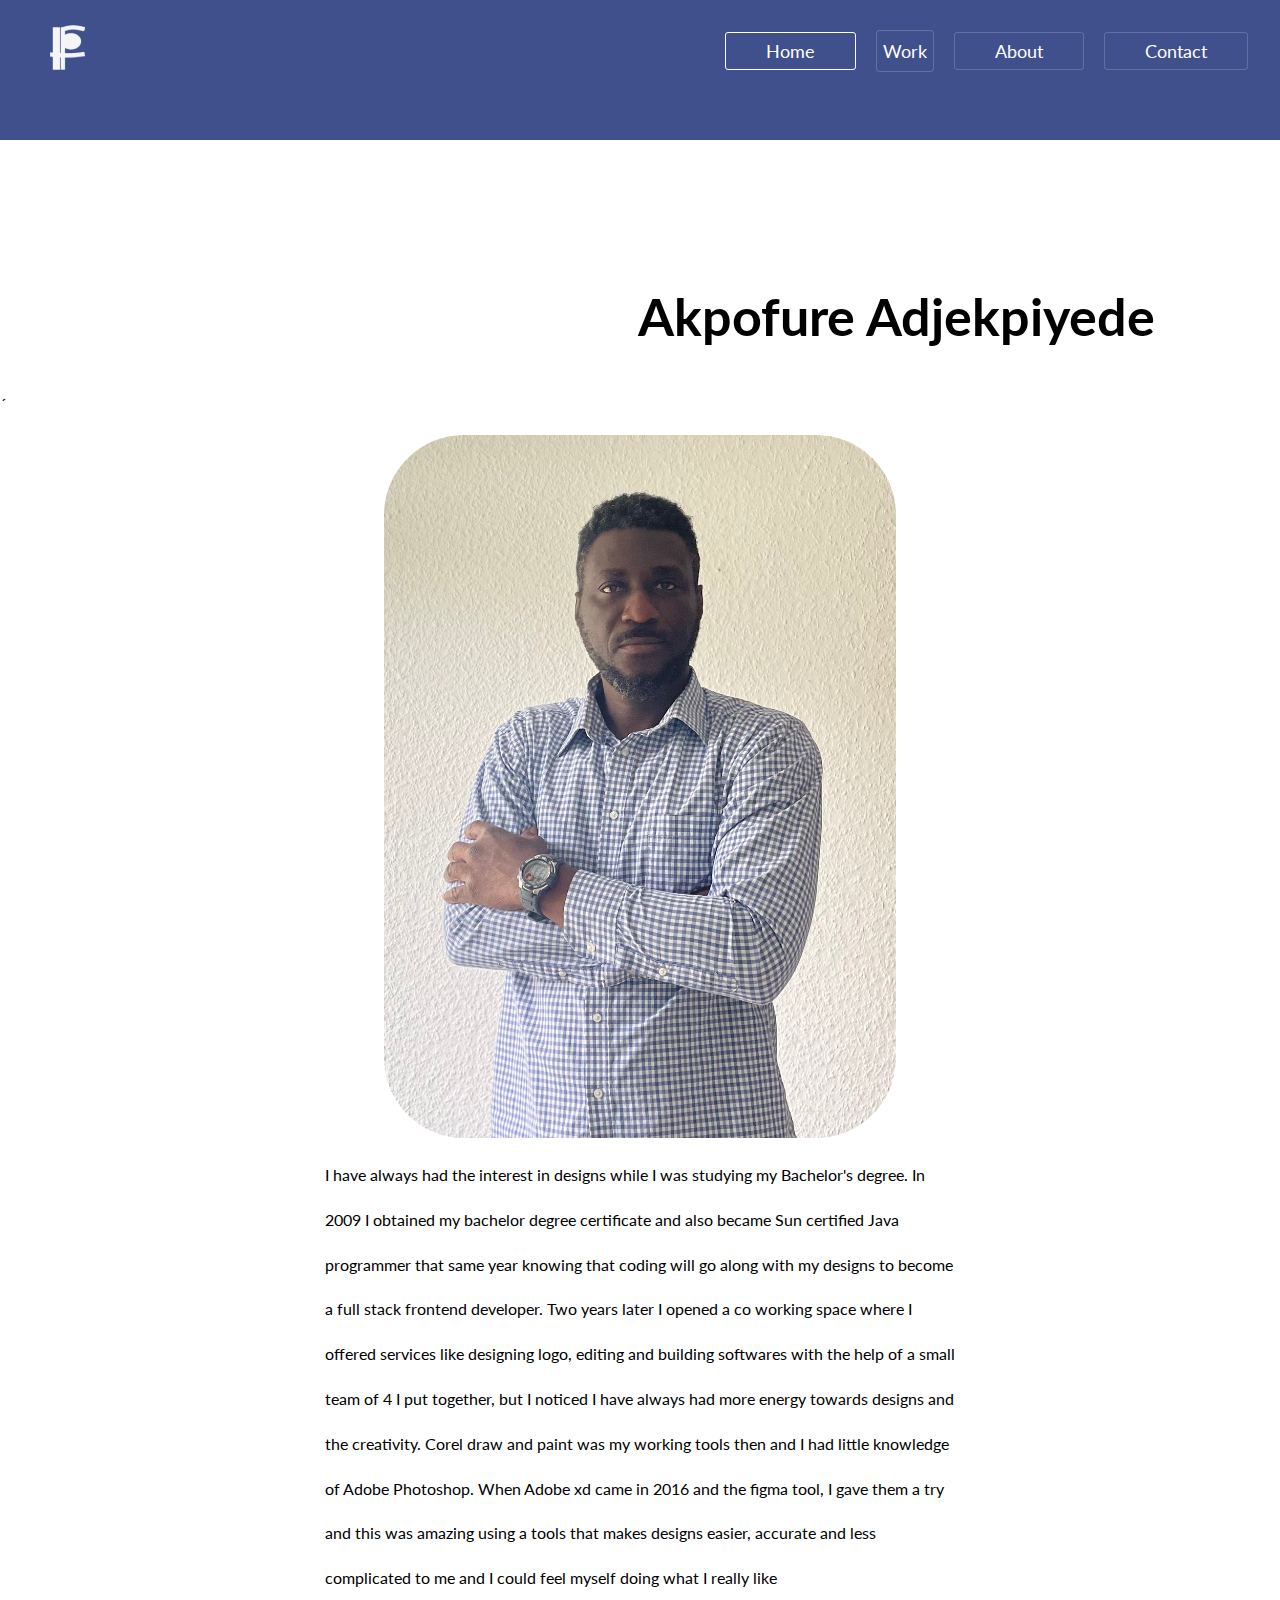
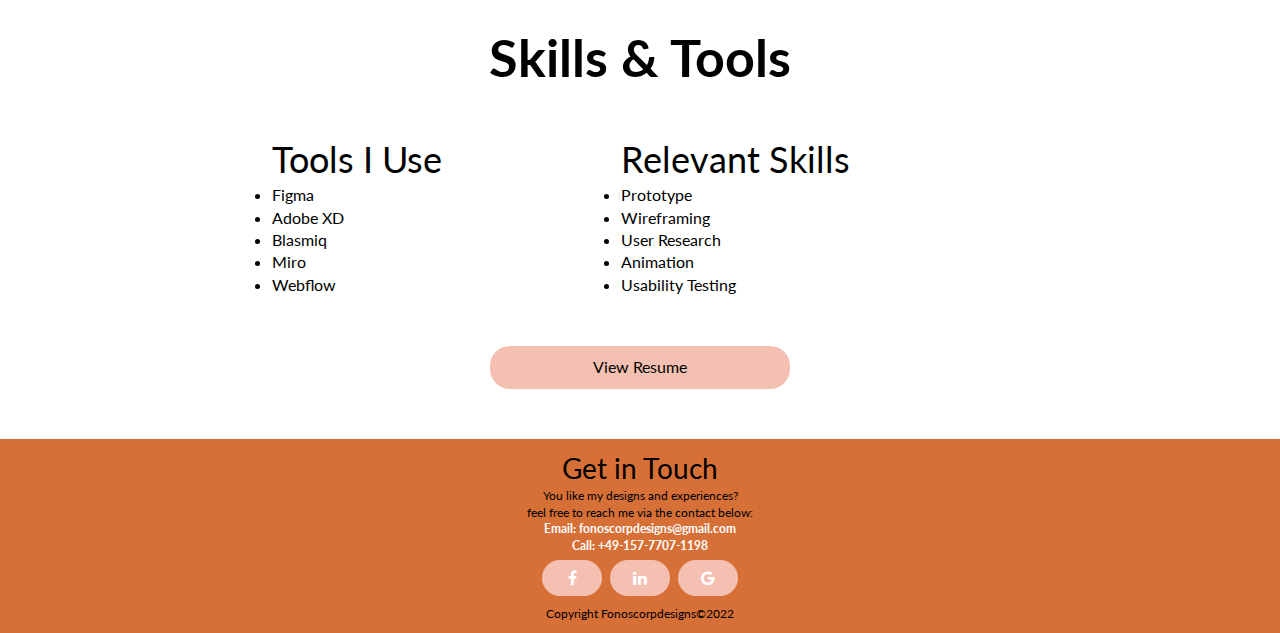
==== commit 7b7ff61c: "update complete 20th" ====
--- a/about.html
+++ b/about.html
@@ -31,9 +31,9 @@
     <a href="android.html">SoundMix</a>
 	   <a href="pocket-vault.html">Pocket Vault</a>
 	  <a href="country-recipe.html">Country Recipe</a>
-    <a href="vintage-app.html">Vintage App</a>
+    <a href="vintage-app.html" style="display: none">Vintage App</a>
 	  <a href="game.html">Game App</a>
-	  <a href="travel-app.html">Travel App</a>
+	  <a href="travel-app.html" style="display: none">Travel App</a>
   </div>
 </li>
             <li><a href="about.html">About</a></li>
@@ -118,6 +118,7 @@
 
 
     <footer>
+		<div id="footer">
 		<div class="foot-menu">
         <div class="container">
             <div class="contact-text">
@@ -145,6 +146,7 @@
 
         </div>
 </div>
+		</div>
     </footer>
 
 </body></html>
--- a/css/style.css
+++ b/css/style.css
@@ -143,7 +143,7 @@
   border: none;
   cursor: pointer;
 	border: 1px solid rgba(255, 255, 255, 0.19);
-	padding: 0px 20px;
+	padding: 0px 6px;
 	border-radius: 4px;
 	transition: ease-out 0.3s;
 
@@ -657,6 +657,89 @@
 	width: 90%;
 }
 
+/* ========Move to top========== */
+#myBtn {
+  display: none; /* Hidden by default */
+  position: fixed; /* Fixed/sticky position */
+  bottom: 40px; /* Place the button at the bottom of the page */
+  right: 10px; /* Place the button 30px from the right */
+  z-index: 99; /* Make sure it does not overlap */
+  border: none; /* Remove borders */
+  outline: none; /* Remove outline */
+  background-color: #CDD8FF; /* Set a background color */
+  color: #000; /* Text color */
+  cursor: pointer; /* Add a mouse pointer on hover */
+  padding: 4px 1px; /* Some padding */
+  border-radius: 6px; /* Rounded corners */
+  font-size: 17px; /* Increase font size */
+	width: 50px;
+	height: 50px;
+}
+#myBtn img {
+	width: 50%;
+	margin-top: 4px;
+}
+#myBtn:hover {
+  background-color: #B8C7FC; /* Add a dark-grey 
+	background on hover */
+	color: #000;
+}
+/* ========Previous and next button========== */
+
+.btn1,
+.btn2{
+	padding: 10px 16px;
+	border-radius: 4px;
+	background-color: lightgray;
+	color: #000;
+	border: none;
+	cursor: pointer;
+}
+.btn1:hover,
+.btn2:hover{
+	background-color: #DFDCDC;
+	color: #000;
+}
+.btn1 {
+	float: right;
+	margin-left: 20px;
+}
+.btn2 {
+	float: left;
+	margin-right: 20px;
+}
+.btn3 {
+	margin-left: 20px;
+	background-color: lightgray;
+	padding: 10px 16px;
+	border-radius: 4px;
+	color: #000;
+	border: none;
+	float: right;
+	margin-left: 20px;
+}
+.btn5,
+.btn4 {
+	margin-right: 20px;
+	background-color: lightgray;
+	padding: 10px 16px;
+	border-radius: 4px;
+	color: #888686;
+	border: none;
+	float: left;
+	margin-right: 20px;
+}
+.btn5 {
+	float: right;
+	margin-right: 20px;
+}
+.navigation-links {
+	padding: 40px;
+	text-align: center;
+	margin-bottom: 20px;
+}
+
+
 /* ========Responsive========== */
 @media screen and (max-width: 374px) {
     nav ul {
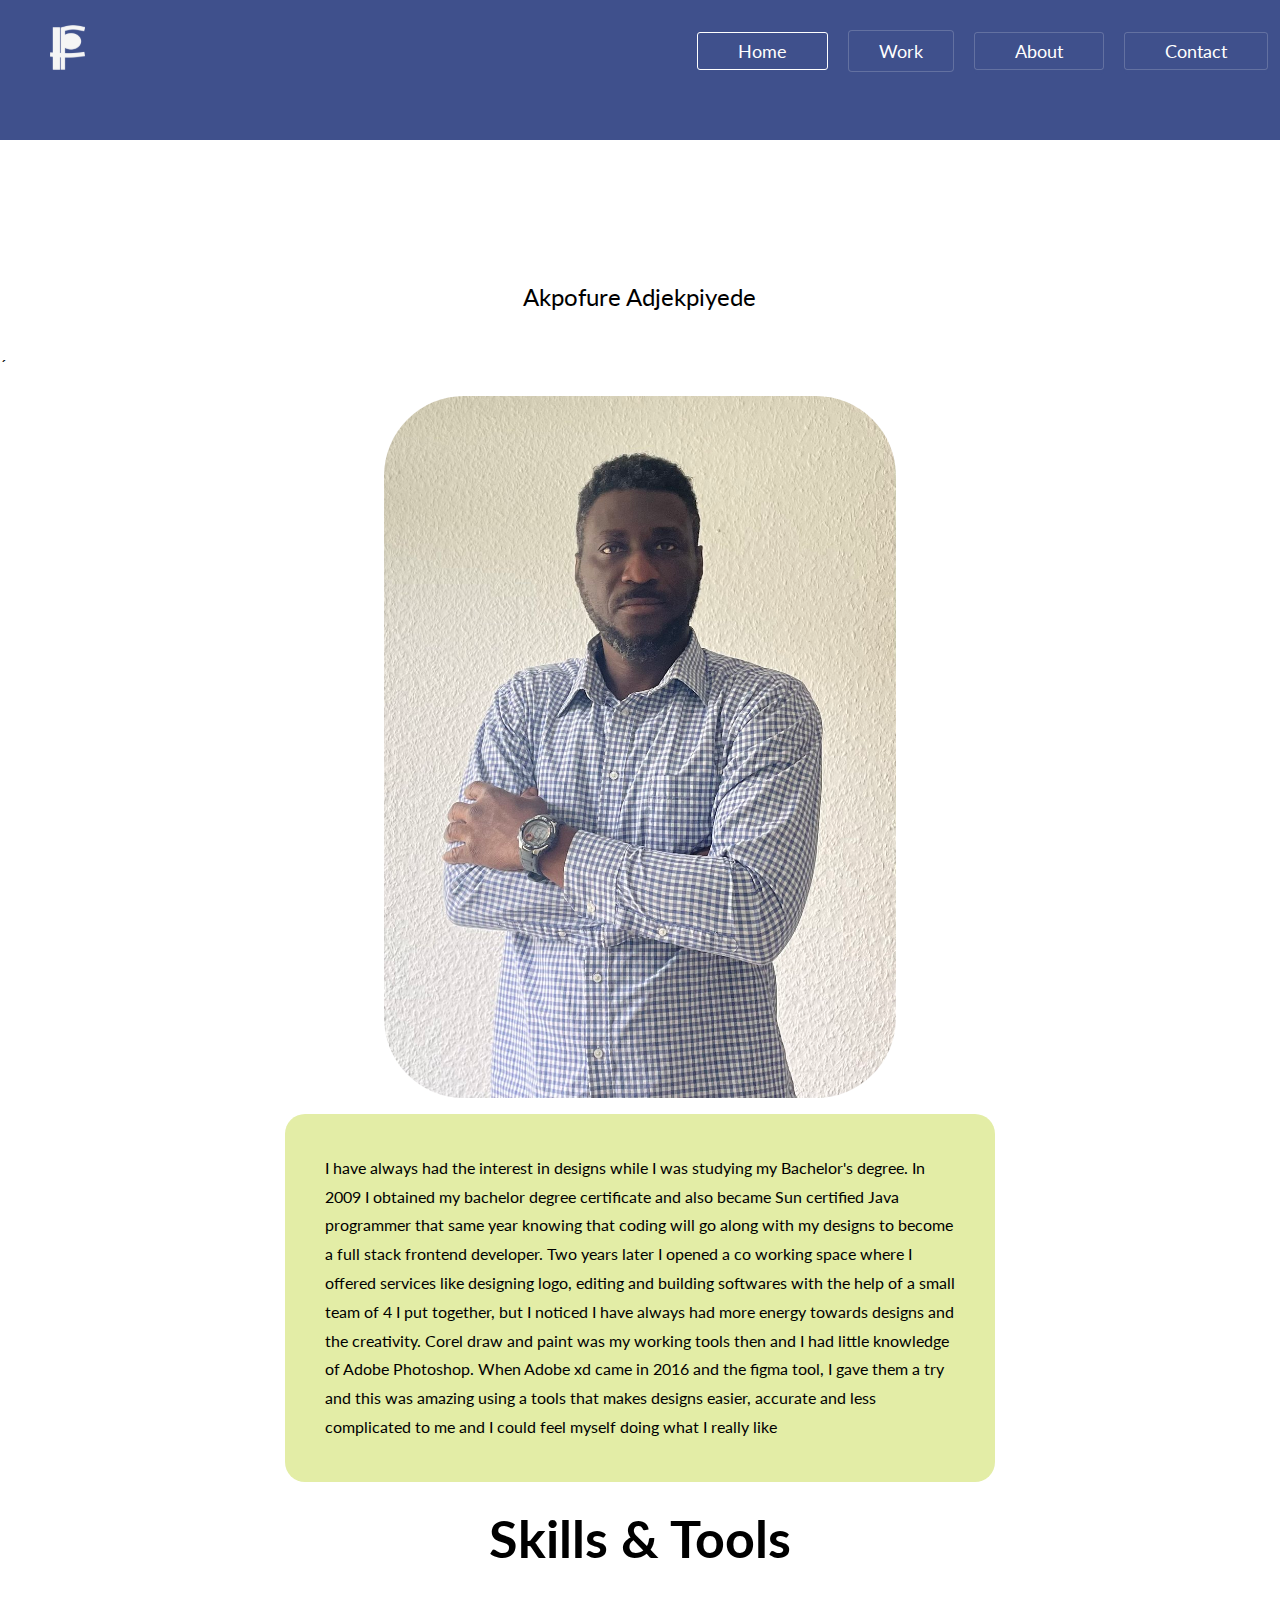
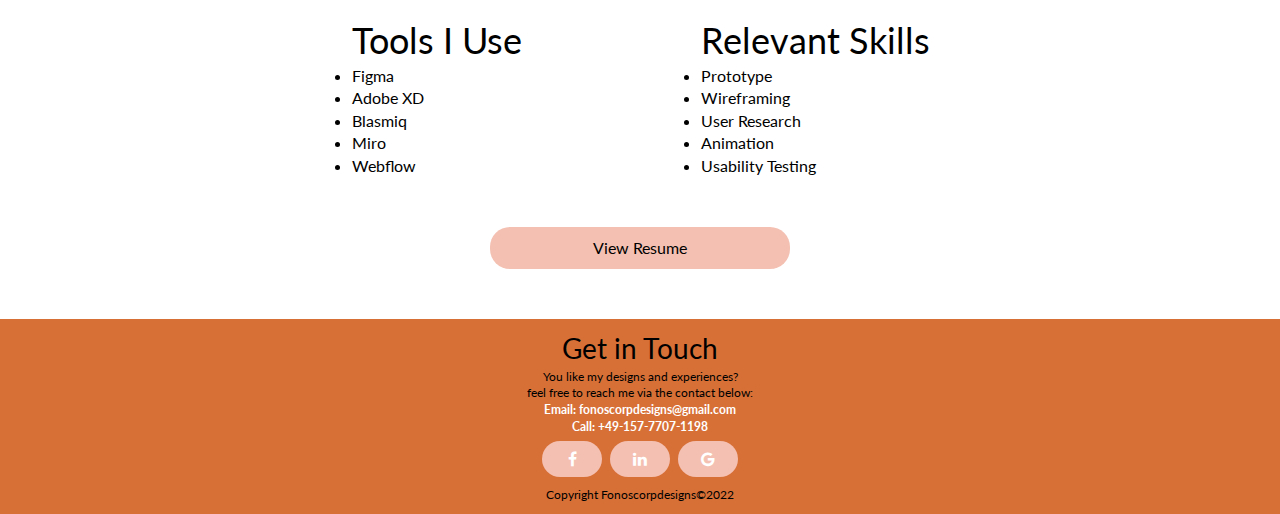
==== commit 03abf055: "updated" ====
--- a/about.html
+++ b/about.html
@@ -53,9 +53,9 @@
 
         <!--Project Section-->
         <div class="column profile-name">
-            <h2>
+            <p>
                 Akpofure Adjekpiyede
-            </h2>
+            </p>
         </div>´
 
         <div class="profile-pic">
--- a/css/style.css
+++ b/css/style.css
@@ -14,6 +14,7 @@
 }
 
 /* =======header=========== */
+
 .logo {
     width: 40%;
 }
@@ -288,6 +289,9 @@
 	margin-left: auto;
 	margin-right: auto;
 	margin-top: 40px;
+	background-color: #E3EDA6;
+	border-radius: 20px;
+	padding: 40px;
 }
 .guiding-heading {
 	text-align: center;
@@ -312,7 +316,7 @@
 }
 .explain-area p{
 	margin-bottom: 10px;
-	background-color: #F4C211;
+	background-color: #E3EDA6;
 	padding: 20px;
 	border-radius: 20px;
 }
@@ -525,6 +529,9 @@
 
 .cloud-back {
     animation: 34s cloud-move-reverse infinite alternate linear;
+}
+.top-heading {
+	width: 100vw;
 }
 
 .navtoggle,
@@ -738,7 +745,29 @@
 	text-align: center;
 	margin-bottom: 20px;
 }
-
+.early-approach-area {
+		width: 100%;
+		padding: 20px;
+		margin-left: auto;
+		margin-right: auto;
+	}
+	.early-reserach {
+		width: 100%;
+		padding: 40px;
+		margin-right: auto;
+		margin-left: auto;
+	}
+	.approach-heading {
+		text-align: center;
+	}
+ .about p {
+        width: 80%;
+        margin: auto;
+        line-height: 1.8;
+		background-color: #E3EDA6;
+		padding: 40px;
+		border-radius: 20px;
+    }
 
 /* ========Responsive========== */
 @media screen and (max-width: 374px) {
@@ -899,7 +928,7 @@
    .grid-item-2 {
         width: 80%;
         padding: 10px;
-        margin-left: auto;
+        margin-left: 100px;
         margin-right: auto;
     }
 
@@ -1259,7 +1288,7 @@
     .grid-item-2 {
         width: 100%;
         padding: 10px;
-        margin-left: auto;
+        margin-left: 80px;
         margin-right: auto;
     }
 
@@ -1307,7 +1336,9 @@
     .profile-name {
         width: 60%;
         margin-left: auto;
+		margin-right: auto;
 		margin-bottom: 40px;
+		font-size: 24px;
     }
 	.profile-name p {
         width: 60%;
@@ -1319,7 +1350,10 @@
     .about p {
         width: 50%;
         margin: auto;
-        line-height: 2.8;
+        line-height: 1.8;
+		background-color: #E3EDA6;
+		padding: 40px;
+		border-radius: 20px;
     }
 
     .tools-and-skills-heading {
@@ -1393,6 +1427,11 @@
 }
 	.profile-name {
 		margin-top: 140px;
+		text-align: center;
+	}
+	.profile-name p {
+		margin-top: 140px;
+		text-align: center;
 	}
 	.idea-n-key {
 		display: flex;
@@ -1420,6 +1459,9 @@
 		margin-right: auto;
 		margin-bottom: 40px;
 	}
+	.dropbtn {
+	padding: 0px 30px;
+}
 
 	/* ========iOS and Android========== */
 	.main-project {
@@ -1542,7 +1584,7 @@
 		margin-right: auto;
 	}
 	.early-approach-area {
-		width: 80%;
+		width: 60%;
 		padding: 20px;
 		margin-left: auto;
 		margin-right: auto;
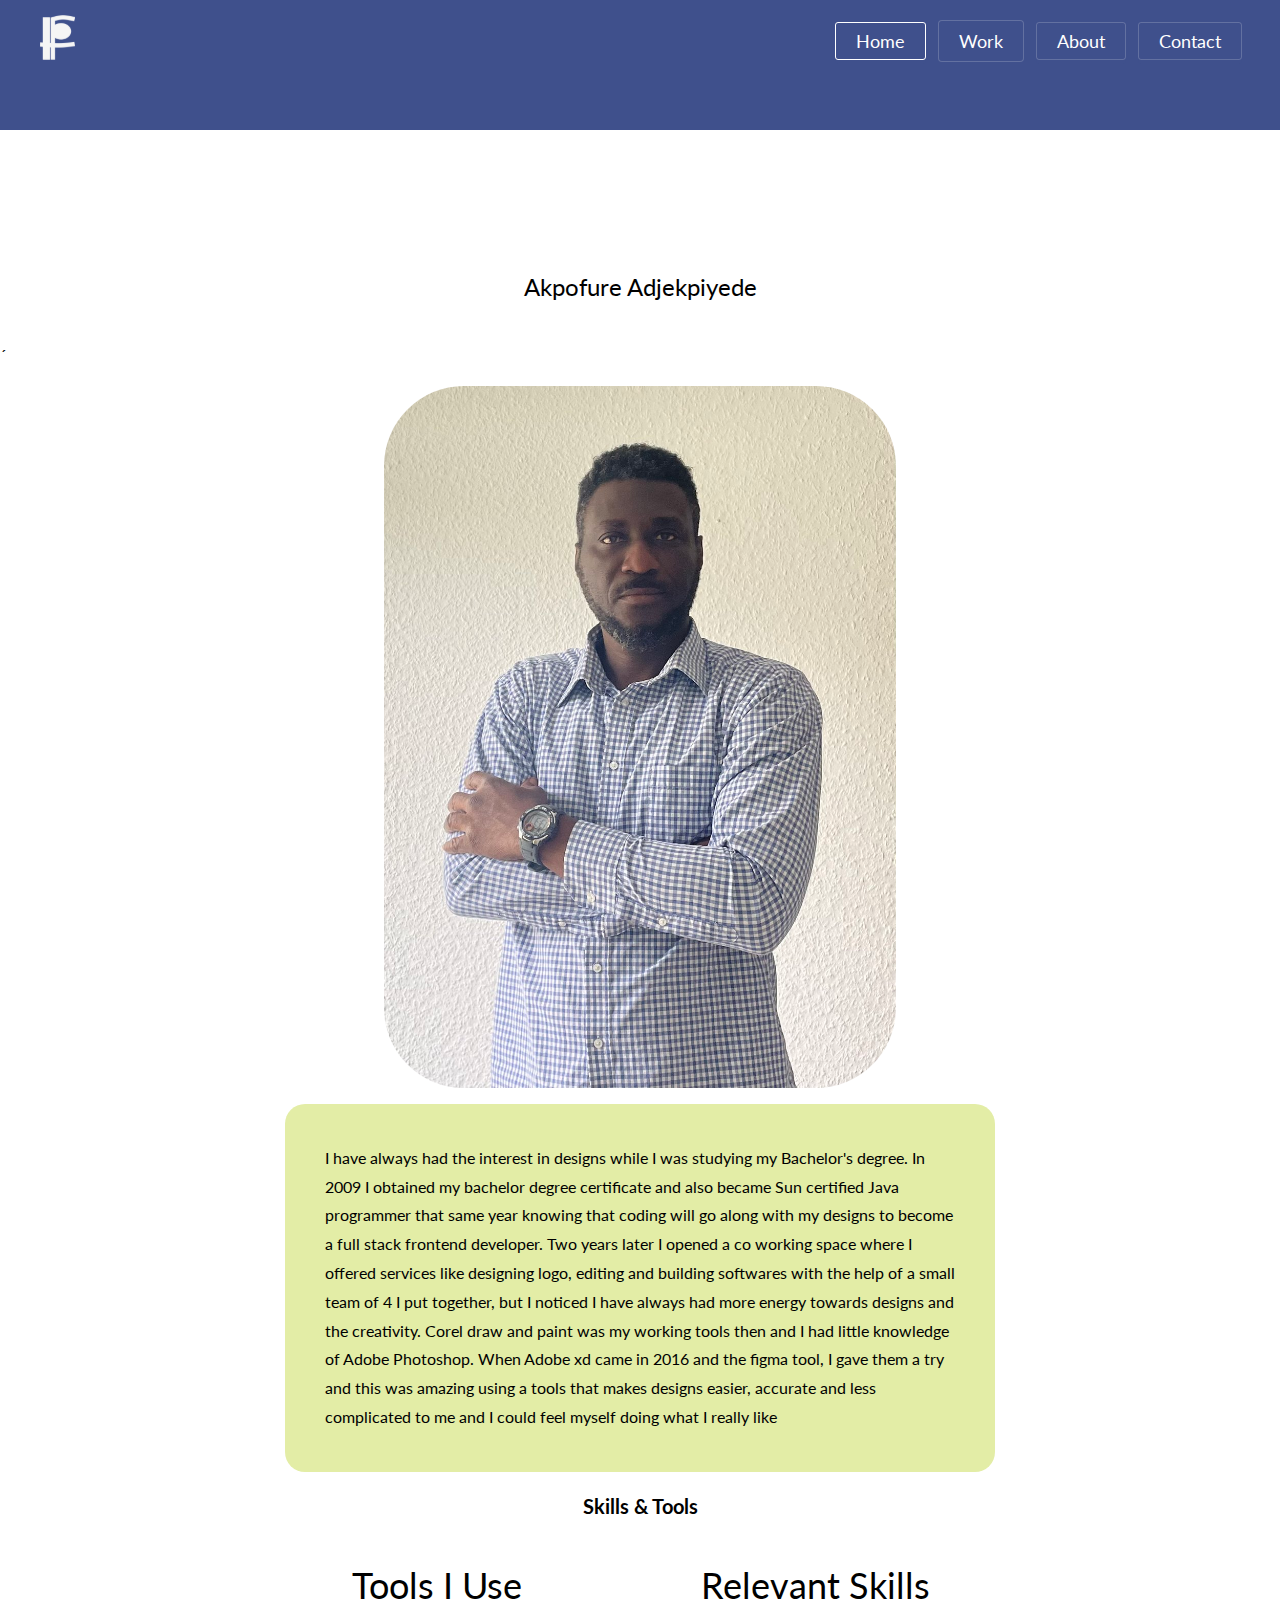
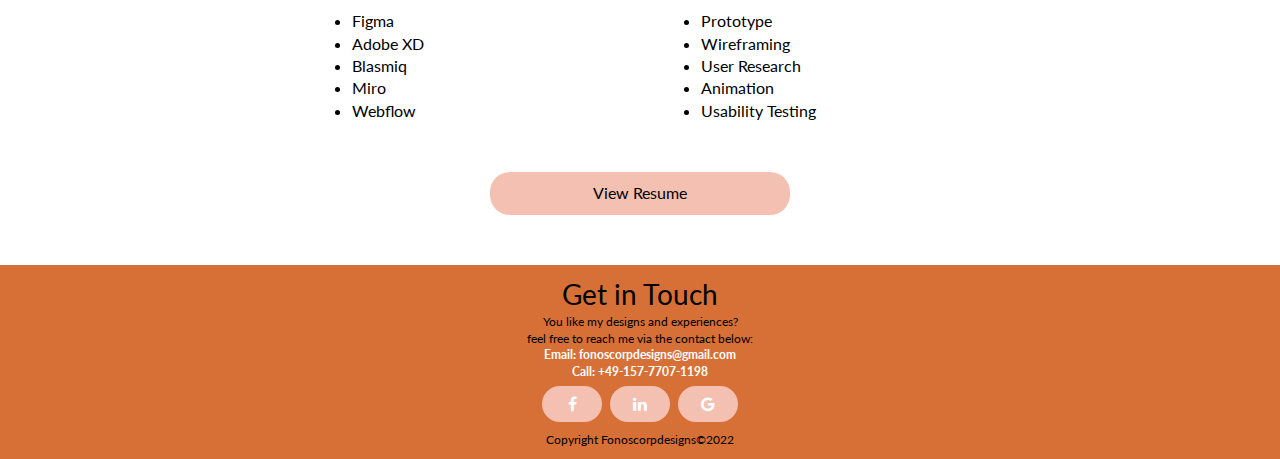
==== commit 86c67cd2: "changes on update 24th" ====
--- a/about.html
+++ b/about.html
@@ -17,7 +17,7 @@
 <body>
     <!--Header Section-->
    <header>
-    <div class="container top-heading">
+    <div class="top-heading">
       <div class="navtoggle" id="myNavtoggle">
         <label class="logo"><a href="index.html">
             <img src="img/logo-1.svg" alt="Fonoscorp"></a>
--- a/css/style.css
+++ b/css/style.css
@@ -8,7 +8,7 @@
     margin: 0;
 }
 
-body {
+html, body {
     font-family: 'Lato', sans-serif;
     line-height: 1.4;
 }
@@ -27,6 +27,9 @@
 }
 .navtoggle li:not(:last-child) {
     display: none;
+}
+nav {
+	padding: 10px;
 }
 nav li {
     display: inline-block;
@@ -61,6 +64,7 @@
 
 .top-heading {
     background-color: #3F508C;
+	width: 100vw;
 }
 
 img {
@@ -93,7 +97,7 @@
 
 h2 {
     text-align: center;
-    font-size: 3.25em;
+    font-size: 1.25em;
     font-weight: 700;
 }
 
@@ -107,6 +111,7 @@
     text-align: center;
     margin-left: auto;
     margin-right: auto;
+	margin-top: 40px;
 }
 
 h4 {
@@ -229,6 +234,13 @@
 .country-profile-name {
 	text-align: center;
 }
+.country-profile-name img {
+	width: 120px;
+	margin-top: 40px;
+}
+.country-profile-name h3 {
+	margin-bottom: 40px;
+}
 
 .profile-pic img {
     border-radius: 80px;
@@ -247,6 +259,11 @@
     text-align: center;
     margin-top: 20px;
     margin-bottom: 20px;
+}
+.brief p {
+	width: 60%;
+	margin-left: auto;
+	margin-right: auto;
 }
 
 .mockups {
@@ -296,20 +313,25 @@
 .guiding-heading {
 	text-align: center;
 	margin-top: 40px;
+	margin-bottom: 20px;
 }
 .the-w-heading {
-	width: 60%;
+	width: 90%;
 	margin-left: auto;
 	margin-right: auto;
 }
+
 .the-w-heading li {
-	text-align: left;
+	width: 90%;
+	margin-left: auto;
+	margin-right: auto;
 }
 .guiding-text {
 	margin-bottom: 10px;
 }
 .explain-area {
 	margin-bottom: 40px;
+	margin-top: 20px;
 	width: 80%;
 	margin-left: auto;
 	margin-right: auto;
@@ -320,9 +342,17 @@
 	padding: 20px;
 	border-radius: 20px;
 }
+.explain-area1 {
+	margin-left: 20px;
+	padding: 20px;
+}
 .workflow-tab {
 	background-color: #fff;
 }
+.workflow-tab img{
+	width: 80%;
+}
+
 /* =======iOS and Android=========== */
 .approach-tab {
 	margin-top: 20px;
@@ -337,11 +367,20 @@
 .sketch-tab {
 	margin-top: 40px;
 }
+.sketch-tab p{
+	text-align: center;
+	width: 60%;
+	margin-left: auto;
+	margin-right: auto;
+	margin-bottom: 40px;
+}
 .findings-area {
 	display: flex;
 	width: 80%;
 	margin-top: 20px;
 	text-align: center;
+	margin-left: auto;
+	margin-right: auto;
 }
 .findings-tab {
 	width: 80%;
@@ -354,6 +393,7 @@
 .wireframes-area {
 	margin-top: 40px;
 	margin-bottom: 30px;
+	padding: 4px;
 }
 .wireframes-area p{
 	text-align: center;
@@ -361,7 +401,13 @@
 .wireframes-tab {
 	margin-bottom: 30px;
 }
+.wireframes-tab2 {
+	width: 80%;
+	margin-left: auto;
+	margin-right: auto;
+}
 .style-tab {
+	padding: 40px;
 	margin-top: 30px;
 }
 .sub-heading {
@@ -380,7 +426,25 @@
 	margin-left: auto;
 	margin-right: auto;
 }
-.final-designs-area img{
+.style-tab-area {
+		display: flex;
+	width: 100%;
+	}
+	.style-tab-area img {
+		max-width: 25%;
+		margin-left: auto;
+		
+		margin-right: auto;
+
+	}
+.final-designs-area {
+		display: flex;
+		width: 90%;
+		padding: 20px;
+		margin-right: auto;
+		margin-left: auto;
+	}
+.mockup-designs-area img {
 	margin-bottom: 20px;
 }
 
@@ -396,6 +460,7 @@
 .foot-menu {
     background-color: #D77037;
     text-align: center;
+	width: 100vw;
 }
 
 .contact,
@@ -556,12 +621,13 @@
 }
 .specifics-area {
 		background-color: #FEBF9C;
+		padding: 
 	}
 .iosframe {
-	width: 80%;
+	display: flex;
 	margin-left: auto;
 	margin-right: auto;
-		margin-top: 20px;
+	margin-top: 20px;
 	}
 .iosname {
 	text-align: center;
@@ -636,6 +702,13 @@
 	margin-bottom: 4px;
 }
 .jtbd1 {
+	width: 90%;
+	margin-bottom: 20px;
+	margin-left: auto;
+	margin-right: auto;
+}
+.jtbd1 p {
+	width: 100%;
 	margin-bottom: 20px;
 }
 .recipe-final-tab {
@@ -651,6 +724,10 @@
 		width: 100%;
 		padding: 10px;
 	}
+.participants-1 {
+	width: 100%;
+	padding: 1%;
+}
 	.the-participants {
 		margin-left: auto;
 		margin-right: auto;
@@ -673,7 +750,7 @@
   z-index: 99; /* Make sure it does not overlap */
   border: none; /* Remove borders */
   outline: none; /* Remove outline */
-  background-color: #CDD8FF; /* Set a background color */
+  background-color: #E5EBFF; /* Set a background color */
   color: #000; /* Text color */
   cursor: pointer; /* Add a mouse pointer on hover */
   padding: 4px 1px; /* Some padding */
@@ -746,7 +823,7 @@
 	margin-bottom: 20px;
 }
 .early-approach-area {
-		width: 100%;
+		width: 90%;
 		padding: 20px;
 		margin-left: auto;
 		margin-right: auto;
@@ -768,6 +845,56 @@
 		padding: 40px;
 		border-radius: 20px;
     }
+.profile-name-2 {
+		text-align: center;
+		margin-top: 40px;
+		margin-bottom: 40px;
+	}
+/* ========cook recipe========== */
+.sketch-frame {
+		width: 90%;
+		display: grid;
+		grid-template-columns: auto auto auto auto auto;
+		margin-left: auto;
+		margin-right: auto;
+	}
+.findings-area-tab {
+	display: flex;
+}
+.findings-tab-pic h5{
+		width: 100%;
+	padding: 2px;
+	}
+.findings-tab-pic {
+		width: 100%;
+		padding: 20px;
+	}
+.ab-type {
+	display: flex;
+}
+.cook-specifiecs-area p{
+		width: 90%;
+		margin-left: auto;
+		margin-right: auto;
+		padding: 20px;
+	}
+.early-reserach {
+		width: 60%;
+		padding: 40px;
+		margin-left: auto;
+		margin-right: auto;
+	}
+.cook-mockup {
+		width: 80%;
+		margin-left: auto;
+		margin-right: auto;
+		padding: 40px;
+	}
+.jtbd-layers {
+		width: 90%;
+		margin-left: auto;
+		margin-right: auto;
+	}
 
 /* ========Responsive========== */
 @media screen and (max-width: 374px) {
@@ -780,6 +907,11 @@
         margin: 0;
     }
 	
+element.style {
+}
+	h2 {
+		font-size: 1.25em;
+	}
 }
 
 
@@ -961,28 +1093,89 @@
 		margin-top: 0;
 		margin-bottom: 40px;
 	}
+	/* ========iOS and Android========== */
+	.main-project {
+		width: 100%;
+		margin-left: auto;
+		margin-right: auto;
+	}
+	.findings-area {
+		display: flex;
+	}
+	.profile-name-2 {
+		text-align: center;
+		margin-top: 40px;
+		margin-bottom: 40px;
+	}
+	.finding-text p {
+		text-align: center;
+		width: 60%;
+		margin-left: auto;
+		margin-right: auto;
+		margin-top: 0;
+		margin-bottom: 40px;
+	}
+	.iosname {
+		text-align: center;
+		margin-top: 40px;
+	}
+	
+	.iosframe {
+		display: flex;
+		margin-top: 20px;
+	}
 	.specifics-area {
+		margin-top: 40px;
 		background-color: #FEBF9C;
-	}
-	.guiding-heading-pics {
-		display: flex;
-		width: 80%;
-		margin-left: auto;
-		margin-right: auto;
-	}
-	.specifiecs-area {
+		padding-top: 40px;
+	}
+	.wireframes-area {
+		width: 25%;
+		padding: 10px;
+	}
+	.styleicons {
+		display: flex;
+	}
+	.style-tab {
+		width: 100%;
+		padding: 20px;
+	}
+	.style-tab p {
+		font-size: 27px;
+		padding: 20px;
+	}
+	.style-tab-area {
+		display: flex;
+	}
+	.style-tab-area img {
+		max-width: 30%;
+		padding: 20px;
+	}
+	.style-typeface-tab {
 		padding: 40px;
 	}
-	.explain-area {
-		width: 60%;
-		padding: 40px;
-		margin-left: auto;
-		margin-right: auto;
-	}
-	.delivery-area {
-		width: 60%;
-		margin-left: auto;
-		margin-right: auto;
+	.final-designs-area {
+		display: flex;
+		width: 90%;
+		padding: 20px;
+		margin-right: auto;
+		margin-left: auto;
+	}
+	.mockup-designs-area {
+		display: flex;
+		width: 90%;
+		padding: 20px;
+		margin-right: auto;
+		margin-left: auto;
+		background-color: #E3EDA6;
+		margin-bottom: 20px;
+	}
+	.pics {
+		padding: 10px;
+	}
+	.tab {
+		text-align: center;
+		margin-bottom: 20px;
 	}
 	/* ========Osusu Games========== */
 	.all-comp {
@@ -1027,8 +1220,10 @@
 	.tab-long-comp {
 		width: 100%;
 	}
-	
-}
+	.wireframes-tab2 {
+		margin-left: auto;
+		margin-right: auto;
+	}
 /* ========Country recipe session========== */
 	.cooking-heading p{
 		width: 60%;
@@ -1211,12 +1406,12 @@
 
     nav ul {
         float: right;
-        margin-right: 10px;
+        margin-right: 40px;
     }
 
     nav li {
         display: inline-block;
-        margin: 0 8px;
+        margin: 0 4px;
         line-height: 40px;
         border-radius: 4px;
         background-color: #3F508C;
@@ -1226,7 +1421,7 @@
     nav a {
         font-size: 18px;
         border: 1px solid rgba(255, 255, 255, 0.19);
-        padding: 7px 40px;
+        padding: 7px 20px;
     }
 
      a:hover {
@@ -1327,11 +1522,19 @@
     }
 
     .preview h5 {
-        width: 40%;
+        width: 60%;
         text-align: center;
         margin-left: auto;
         margin-right: auto;
-    }
+		padding-top: 40px;
+    }
+	.preview p {
+		margin-top: 40px;
+		font-size: 17px;
+		width: 60%;
+		margin-left: auto;
+		margin-right: auto;
+	}
 
     .profile-name {
         width: 60%;
@@ -1344,6 +1547,7 @@
         width: 60%;
         margin-left: auto;
         margin-right: auto;
+		text-align: center;
 		
     }
 
@@ -1410,6 +1614,8 @@
 	
 	.research-area {
 		display: flex;
+		margin-top: 40px;
+		margin-bottom: 240px;
 	}
 	.approach-tab {
 		width: 100%;
@@ -1430,8 +1636,14 @@
 		text-align: center;
 	}
 	.profile-name p {
-		margin-top: 140px;
 		text-align: center;
+		width: 40%;
+		margin-bottom: 40px;
+	}
+	.profile-name-2 {
+		text-align: center;
+		margin-top: 40px;
+		margin-bottom: 40px;
 	}
 	.idea-n-key {
 		display: flex;
@@ -1460,7 +1672,7 @@
 		margin-bottom: 40px;
 	}
 	.dropbtn {
-	padding: 0px 30px;
+	padding: 0px 20px;
 }
 
 	/* ========iOS and Android========== */
@@ -1487,13 +1699,15 @@
 		text-align: center;
 		margin-top: 40px;
 	}
+	
 	.iosframe {
 		display: flex;
 		margin-top: 20px;
-		
 	}
 	.specifics-area {
+		margin-top: 40px;
 		background-color: #FEBF9C;
+		padding-top: 40px;
 	}
 	.wireframes-area {
 		width: 25%;
@@ -1506,6 +1720,10 @@
 		width: 100%;
 		padding: 20px;
 	}
+	.style-tab p {
+		font-size: 27px;
+		padding: 20px;
+	}
 	.style-tab-area {
 		display: flex;
 	}
@@ -1513,12 +1731,24 @@
 		max-width: 30%;
 		padding: 20px;
 	}
+	.style-typeface-tab {
+		padding: 40px;
+	}
 	.final-designs-area {
 		display: flex;
 		width: 90%;
 		padding: 20px;
 		margin-right: auto;
 		margin-left: auto;
+	}
+	.mockup-designs-area {
+		display: flex;
+		width: 90%;
+		padding: 20px;
+		margin-right: auto;
+		margin-left: auto;
+		background-color: #E3EDA6;
+		margin-bottom: 20px;
 	}
 	.pics {
 		padding: 10px;
@@ -1570,12 +1800,34 @@
 	.specifiecs-area {
 		padding: 40px;
 	}
+	.all-parts {
+		width: 100%;
+		display: flex;
+	}
+	.parts h5 {
+		width: 100%;
+	}
+	.parts {
+		width: 100%;
+	}
+	
 	.explain-area {
-		width: 60%;
+		width: 80%;
+		padding: 10px;
+		margin-left: auto;
+		margin-right: auto;
+		background-color: #E3EDA6;
+		border-radius: 20px;
 		padding: 40px;
-		margin-left: auto;
-		margin-right: auto;
-	}
+	}
+	.explain-area li{
+		width: 100%;
+		padding: 10px;
+		margin-left: auto;
+		margin-right: auto;
+	}
+	
+	
 	
 	/* ========Country recipe session========== */
 	.cooking-heading p{
@@ -1618,6 +1870,10 @@
 		margin-right: auto;
 		padding: 20px;
 	}
+	.recipe-area2 {
+		display: flex;
+		width: 100%;
+	}
 	.findings-area {
 		width: 80%;
 		margin-left: auto;
@@ -1741,6 +1997,9 @@
 	}
 
 /* ========Osusu Games========== */
+	.osusu-games img {
+		width: 20px;
+	}
 	.all-comp {
 		background-color: #4E9E99;
 	}
@@ -1828,4 +2087,4 @@
     .cloud-back {
         animation: 34s cloud-move-reverse infinite alternate linear;
     }
-}
+}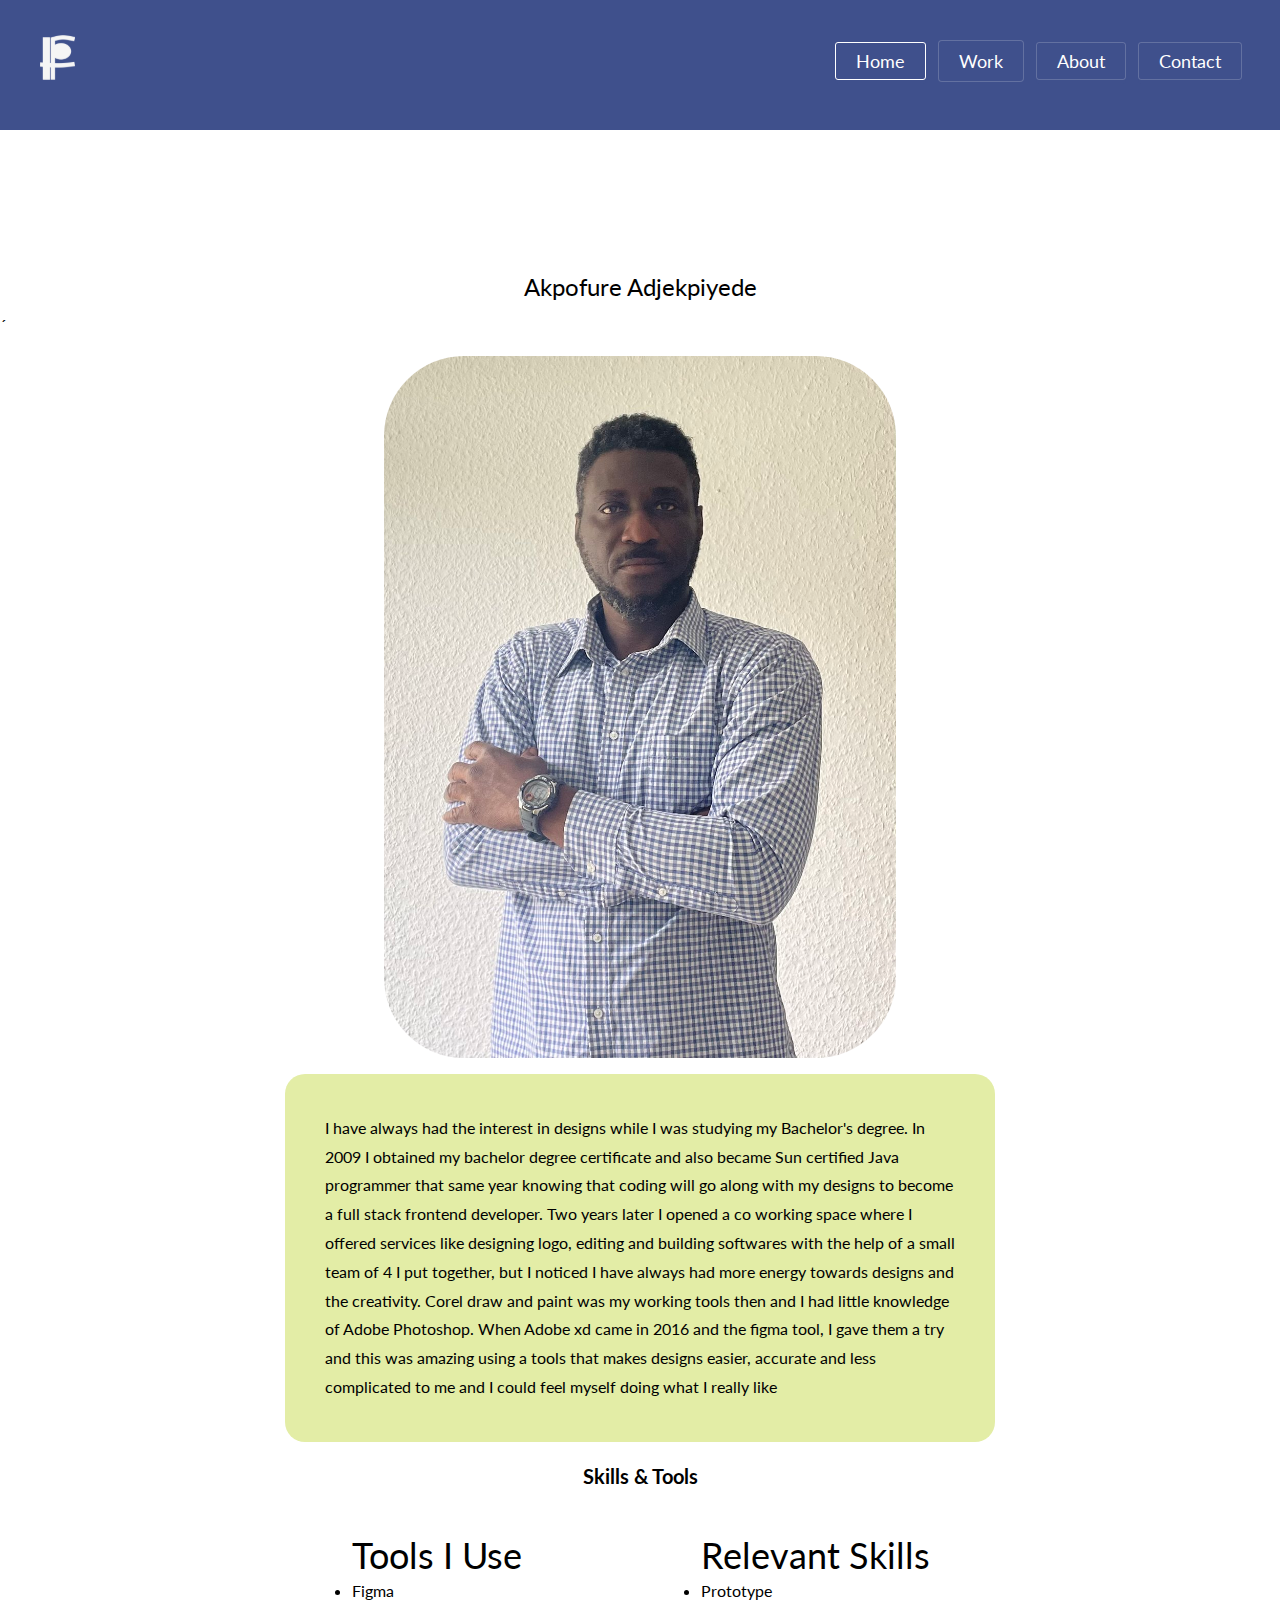
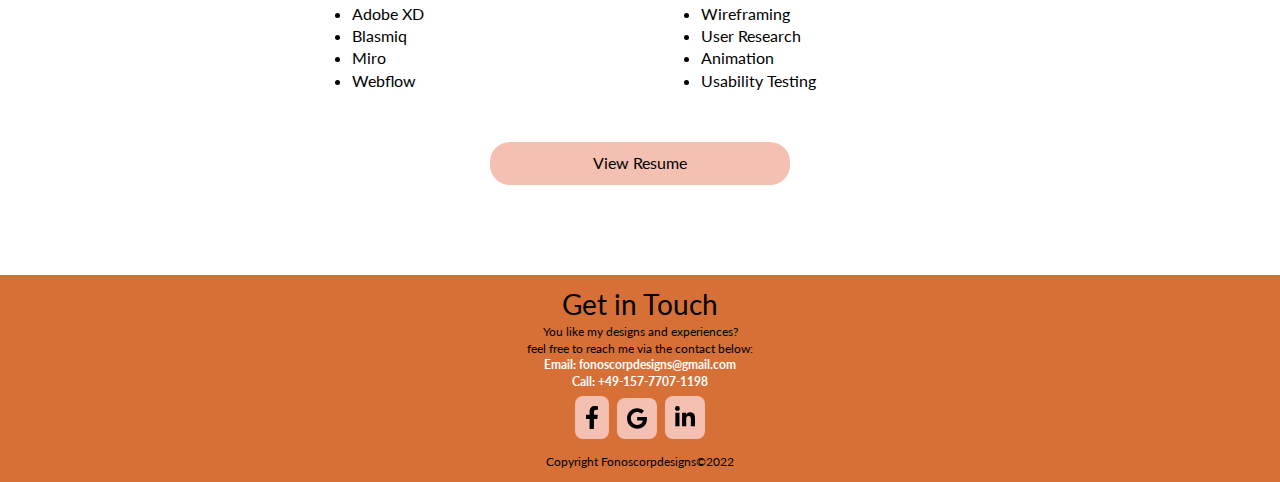
==== commit 43633309: "new update 21oct" ====
--- a/about.html
+++ b/about.html
@@ -135,10 +135,12 @@
 
 
             <div class="social-link">
-                <a href="https://www.facebook.com/" class="fa fa-facebook"></a>
-                <a href="https://www.linkedin.com/" class="fa fa-linkedin"></a>
-                <a href="https://www.google.com/" class="fa fa-google"></a>
-            </div>
+			
+          <a href="https://www.facebook.com/" class="facebk"><img src="img/footer/fb.svg" alt="Project 2" /></a>
+			<a href="https://www.google.com/" class="google"><img src="img/footer/gg.svg" alt="Project 2" /></a>
+			<a href="https://www.linkedin.com/"  class="linkedin"><img src="img/footer/lkdin.svg" alt="Project 2" /></a>
+			
+        </div>
 
             <div class="copy">
                 <p>Copyright Fonoscorpdesigns&copy;2022</p>
--- a/css/style.css
+++ b/css/style.css
@@ -483,16 +483,30 @@
     text-decoration: none;
     margin: 5px 2px;
 }
-.fa-facebook,
-.fa-linkedin,
-.fa-google{
-    padding: 10px;
+.facebk img{
+	padding: 10px;
     font-size: 30px;
-    width: 40px;
-    border-radius: 20px;
+    width: 14px;
+    border-radius: 8px;
     text-align: center;
     text-decoration: none;
     margin: 5px 2px;
+}
+.linkedin img,
+.google img {
+	padding: 10px;
+    font-size: 30px;
+    width: 20px;
+    border-radius: 8px;
+    text-align: center;
+    text-decoration: none;
+    margin: 5px 2px;
+}
+.linkedin img,
+.google img,
+.facebk img{
+	background-color: #F4C0B2;
+    color: #ffffff;
 }
 .fa-bars:hover {
     opacity: 0.7;
@@ -504,32 +518,19 @@
     background-color: #F4C0B2;
 }
 
-.fa-facebook {
-    background-color: #F4C0B2;
-    color: #ffffff;
-}
-.fa-facebook:hover {
-    background-color: #F4C0B2;
+.facebk :hover {
+    background-color: #E8BBAF;
     color: #3F508C;
 }
-.fa-linkedin {
-    background-color: #F4C0B2;
-    color: #ffffff;
-}
-.fa-linkedin:hover {
-    background-color: #F4C0B2;
+
+.linkedin :hover {
+    background-color: #E8BBAF;
+    color: #fff;
+}
+.google :hover {
+    background-color: #E8BBAF;
     color: #3F508C;
 }
-
-.fa-google {
-    background-color: #F4C0B2;
-    color: #ffffff;
-}
-.fa-google:hover {
-    background-color: #F4C0B2;
-    color: #3F508C;
-}
-
 .copy {
     width: 100%;
     font-size: 12px;
@@ -607,7 +608,7 @@
 .navtoggle li .icon {
     position: absolute;
     right: 0;
-    top: 2px;
+    top: 20px;
     font-size: 38px;
 }
 
@@ -617,7 +618,7 @@
 
 
 .logo img {
-    margin-top: 15px;
+    margin-top: 35px;
 }
 .specifics-area {
 		background-color: #FEBF9C;
@@ -895,6 +896,15 @@
 		margin-left: auto;
 		margin-right: auto;
 	}
+.prototype{
+		width: 60%;
+		margin-left: auto;
+		margin-right: auto;
+	}
+	.prototype iframe{
+		width: 100%;
+	}
+
 
 /* ========Responsive========== */
 @media screen and (max-width: 374px) {
@@ -951,6 +961,7 @@
     nav ul {
         float: right;
         margin-right:40px;
+		margin-top: 20px;
 
     }
 
@@ -1378,6 +1389,16 @@
 		margin-right: auto;
 		padding: 40px;
 	}
+	.prototype{
+		display: block;
+		width: 30%;
+		height: 100%;
+		margin-left: auto;
+		margin-right: auto;
+	}
+	.prototype iframe{
+		width: 100%;
+	}
 
 @media screen and (min-width: 992px) {
      body {
@@ -1407,6 +1428,7 @@
     nav ul {
         float: right;
         margin-right: 40px;
+		margin-top: 20px;
     }
 
     nav li {
@@ -1505,7 +1527,7 @@
 
     .resume {
         margin-top: 20px;
-        margin-bottom: 40px;
+        margin-bottom: 80px;
     }
 
     .profile-pic {
@@ -1540,7 +1562,7 @@
         width: 60%;
         margin-left: auto;
 		margin-right: auto;
-		margin-bottom: 40px;
+		margin-bottom: 2px;
 		font-size: 24px;
     }
 	.profile-name p {
@@ -1638,7 +1660,7 @@
 	.profile-name p {
 		text-align: center;
 		width: 40%;
-		margin-bottom: 40px;
+		margin-bottom: 10px;
 	}
 	.profile-name-2 {
 		text-align: center;
@@ -1997,6 +2019,15 @@
 	}
 
 /* ========Osusu Games========== */
+	.prototype{
+		display: block;
+		width: 20%;
+		margin-left: auto;
+		margin-right: auto;
+	}
+	.prototype iframe{
+		width: 100%;
+	}
 	.osusu-games img {
 		width: 20px;
 	}
